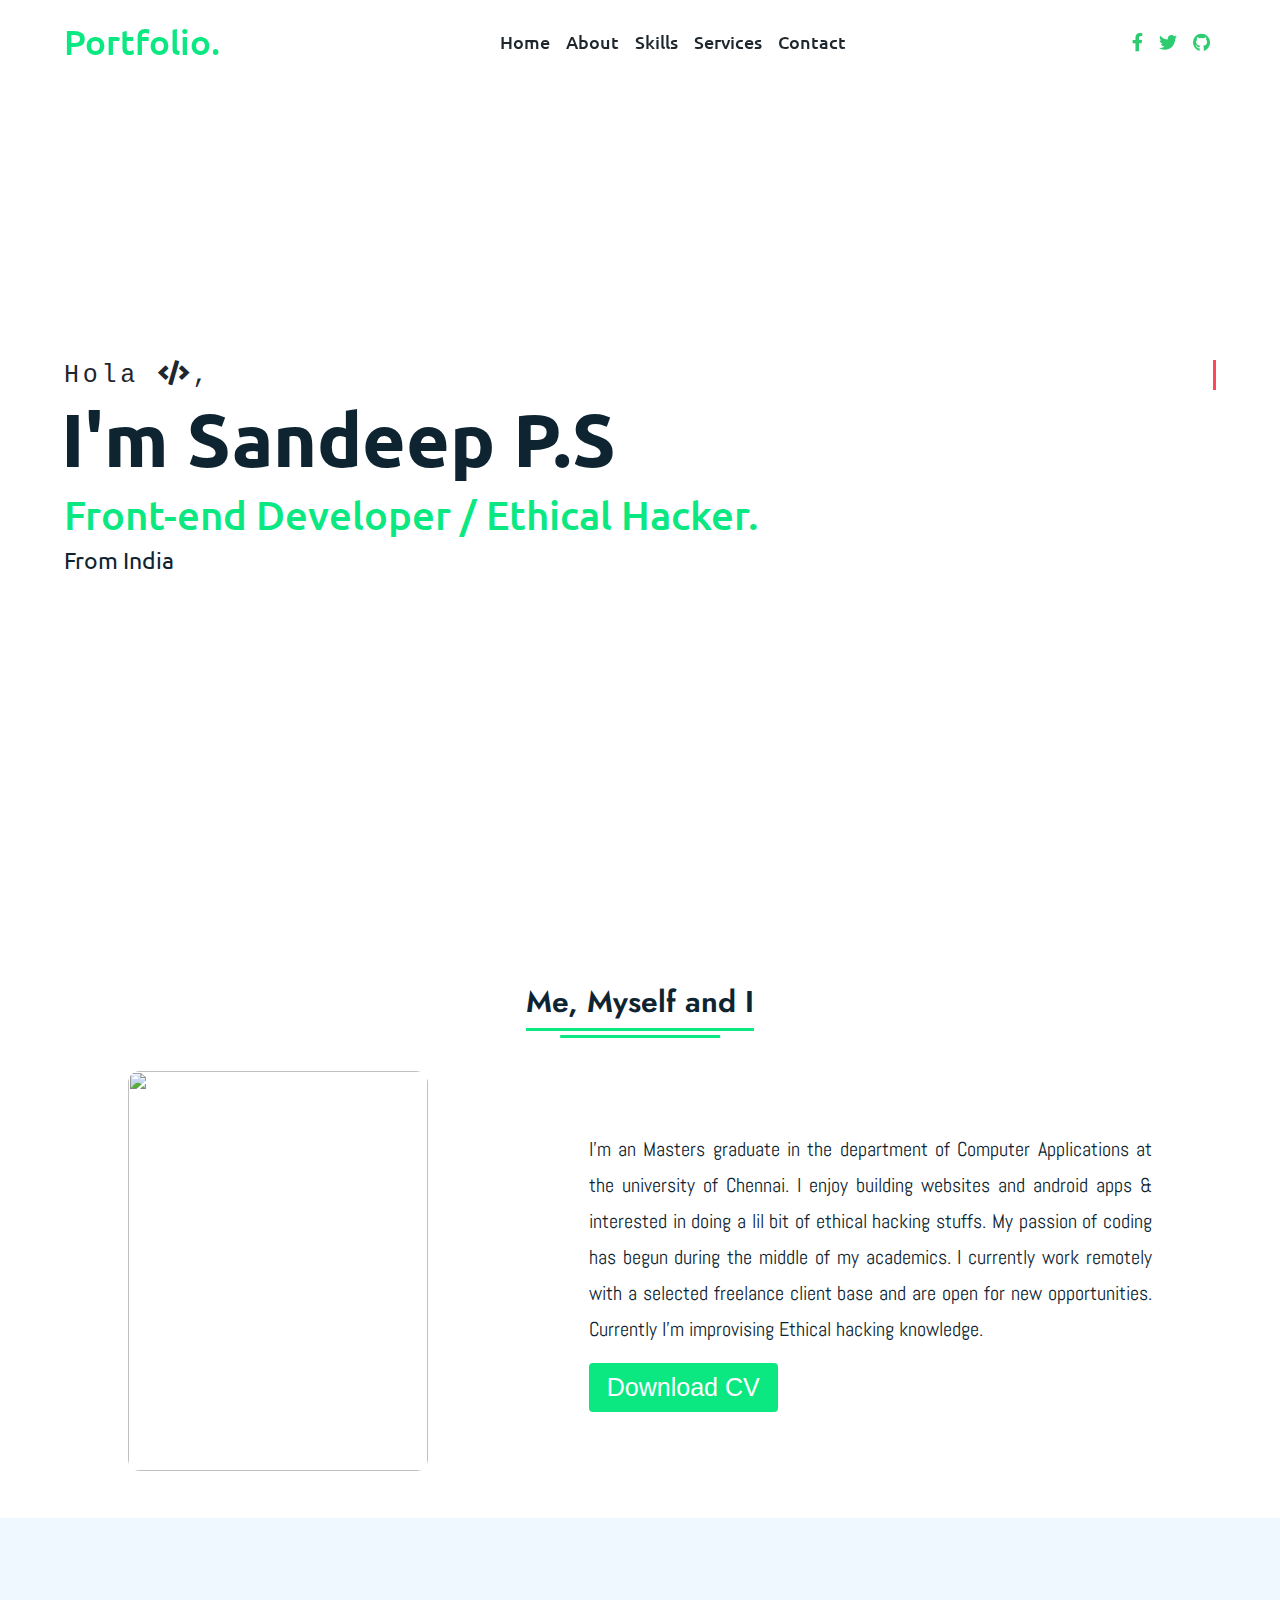
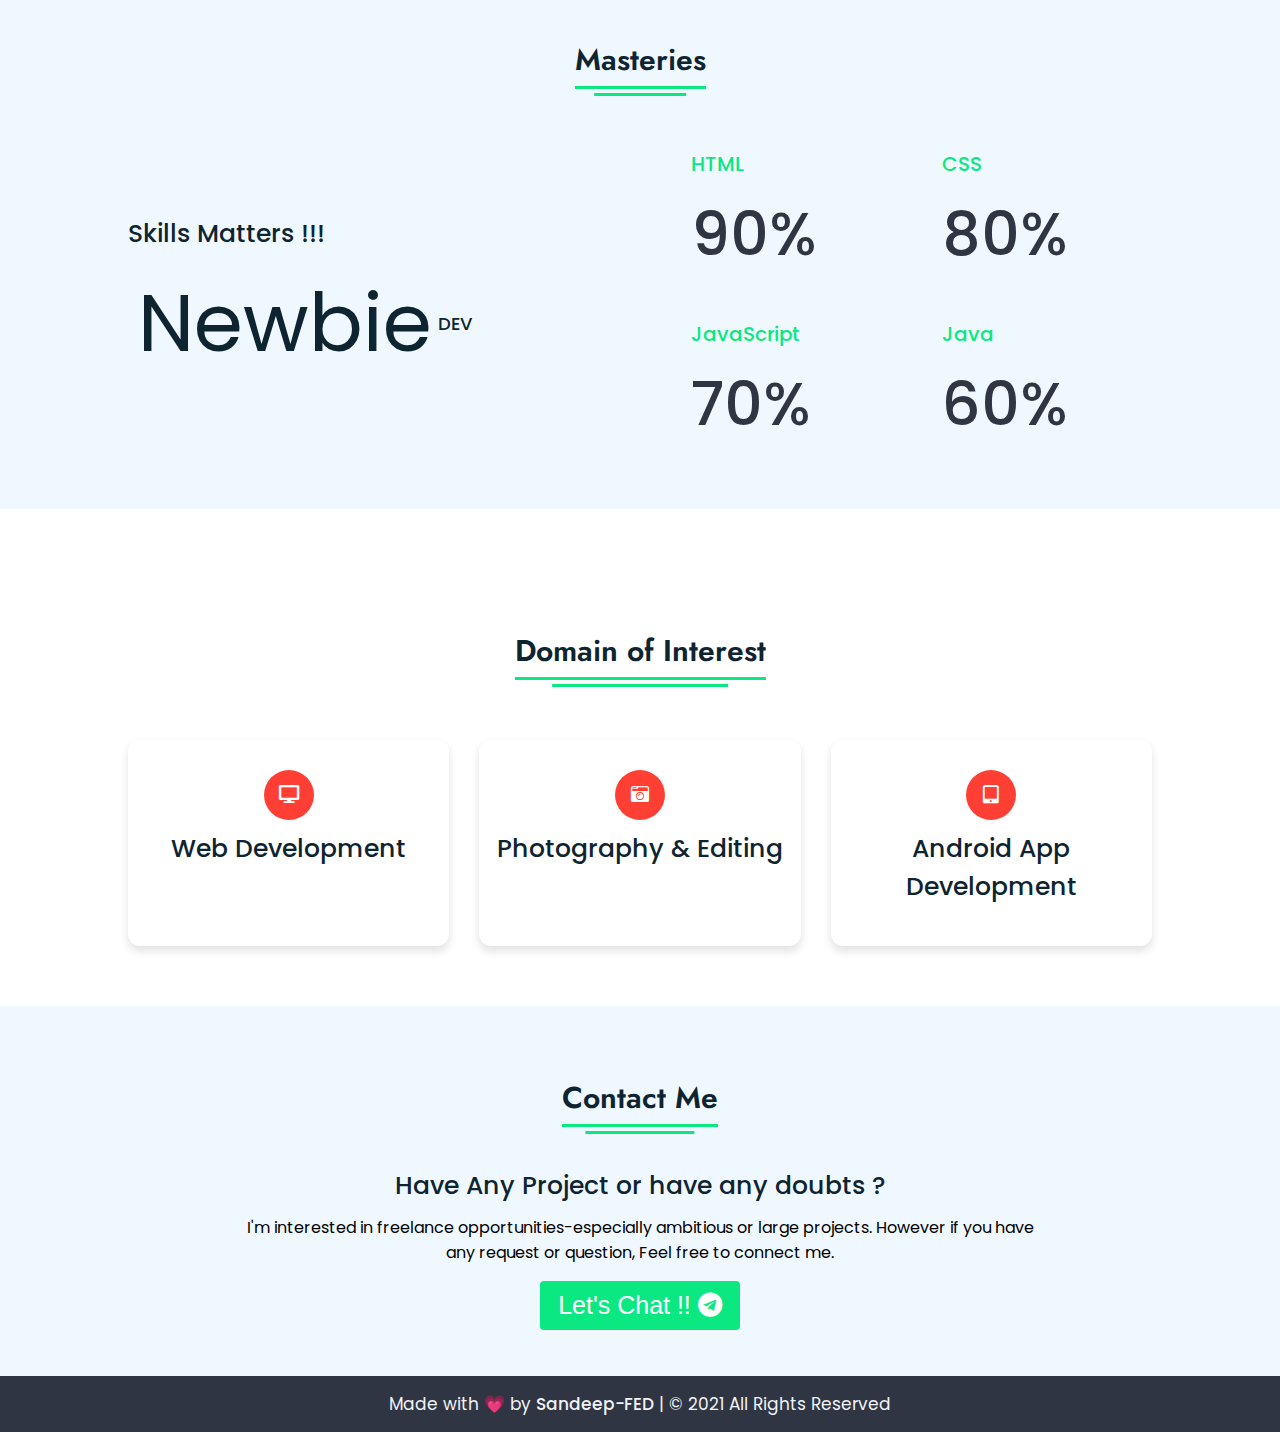
==== index.html @ 1958574b ":heartbeat:" ====
<!DOCTYPE html>
<!-- Designed by Sandeep-FED  -->
<html lang="en" dir="ltr">
  <head>
    <meta charset="UTF-8">
    <title>Sandeep-FED</title>
    <link rel="icon" href="/Images/man.png" type="image/icon type">
    <link rel="stylesheet" href="style.css">
    <!-- Fontawesome CDN Link -->
    <link rel="stylesheet" href="https://cdnjs.cloudflare.com/ajax/libs/font-awesome/5.15.2/css/all.min.css"/>
     <meta name="viewport" content="width=device-width, initial-scale=1.0">
   </head>
<body>
  
  <!-- Move to up button -->
  <div class="scroll-button">
    <a href="#home"><i class="fas fa-arrow-up"></i></a>
  </div>
  <!-- navigation menu -->
  <nav>
    <div class="navbar">
      <div class="logo"><a href="/index.html">Portfolio.</a></div>
      <ul class="menu">
          <li><a href="/index.html">Home</a></li>
          <li><a href="#about">About</a></li>
          <li><a href="#skills">Skills</a></li>
          <li><a href="#services">Services</a></li>
          <li><a href="#contact">Contact</a></li>
          <div class="cancel-btn">
            <i class="fas fa-times"></i>
          </div>
      </ul>
      <div class="media-icons">
        <a href="https://www.facebook.com/absolutesandu/"><i class="fab fa-facebook-f"></i></a>
        <a href="https://twitter.com/Snippetguy"><i class="fab fa-twitter"></i></a>
        <a href="https://github.com/Sandeep-FED"><i class="fab fa-github"></i></a>
      </div>
    </div>
    <div class="menu-btn">
      <i class="fas fa-bars"></i>
    </div>
  </nav>

<!-- Home Section Start -->
 <section class="home" id="home">
   <div class="home-content">
     <div class="text">
       <div class="text-one">Hola <i class="fas fa-code"></i>,</div>
       <div class="text-two">I'm Sandeep P.S</div>
       <div class="text-three">Front-end Developer / Ethical Hacker.</div>
       <div class="text-four">From India</div>
     </div>
   </div>
 </section>

<!-- About Section Start -->
<section class="about" id="about">
  <div class="content">
    <div class="title"><span>Me, Myself and I</span></div>
  <div class="about-details">
    <div class="left">
      <img src="images/DSC08808 (2).jpg" alt="">
    </div>
    <div class="right">
      <div class="topic"></div>
      <p>I'm an Masters graduate in the department of Computer Applications at the university of Chennai. I enjoy building websites and android apps & interested in doing a lil bit of ethical hacking stuffs. My passion of coding has begun during the middle of my academics. I currently work remotely with a selected freelance client base and are open for new opportunities. Currently I'm improvising Ethical hacking knowledge.</p>
      <div class="button">
        <button id="mybtn" onclick="window.location='https://drive.google.com/file/d/1cpxCW5ap4HLI6JUSWvDdIphbCp6w5PQQ/view?usp=sharing'">Download CV</button>
      </div>
    </div>
  </div>
  </div>
</section>

<!-- My Skill Section Start -->
<!-- Section Tag and Other Div will same where we need to put same CSS -->
<section class="skills" id="skills">
 <div class="content">
   <div class="title"><span>Masteries</span></div>
   <div class="skills-details">
     <div class="text">
       <div class="topic">Skills Matters !!!</div>
       <p></p>
       <div class="experience">
         <div class="num">Newbie</div>
         <div class="exp"> DEV<br></div>
       </div>
     </div>
     <div class="boxes">
       <div class="box">
         <div class="topic">HTML</div>
         <div class="per">90%</div>
       </div>
       <div class="box">
         <div class="topic">CSS</div>
         <div class="per">80%</div>
       </div>
       <div class="box">
         <div class="topic">JavaScript</div>
         <div class="per">70%</div>
       </div>
       <div class="box">
         <div class="topic">Java</div>
         <div class="per">60%</div>
       </div>
     </div>
   </div>
 </div>
</section>

<!-- My Services Section Start -->
 <section class="services" id="services">
   <div class="content">
     <div class="title"><span>Domain of Interest</span></div>
     <div class="boxes">
       <div class="box">
         <div class="icon">
           <i class="fas fa-desktop"></i>
       </div>
       <div class="topic">Web Development</div>
       <p></p>
     </div>
       <div class="box">
         <div class="icon">
           <i class="fas fa-camera-retro"></i>
       </div>
       <div class="topic">Photography & Editing</div>
       <p></p>
     </div>
       <div class="box">
         <div class="icon">
           <i class="fas fa-tablet-alt"></i>
       </div>
       <div class="topic">Android App Development</div>
       <p></p>
     </div>
   </div>
   </div>
 </section>

<!-- Contact Me section Start -->
<section class="contact" id="contact">
  <div class="content">
    <div class="title"><span>Contact Me</span></div>
    <div class="text">
      <div class="topic">Have Any Project or have any doubts ?</div>
      <p>I'm interested in freelance opportunities-especially ambitious or large projects. However if you have any request or question, Feel free to connect me.</p>
      <div class="button">
        <button onclick="window.location='https://t.me/Snippetguy'">Let's Chat !! <i class="fab fa-telegram"></i></button>
      </div>
    </div>
  </div>
</section>

<!-- Footer Section Start -->
<footer>
  <div class="text">
    <span>Made with 💗 by <a href="#">Sandeep-FED</a> | &#169; 2021 All Rights Reserved</span>
  </div>
</footer>

  <script src="script.js"></script>
</body>
</html>
---- style.css ----
/* Google Font CDN Link */
@import url('https://fonts.googleapis.com/css2?family=Poppins:wght@400;500;600;700&family=Jost:wght@400;500;700&family=Ubuntu:wght@400;500;700&family=Abel:wght@400;500;700&display=swap');
*{
  margin: 0;
  padding: 0;
  box-sizing: border-box;
  text-decoration: none;
  scroll-behavior: smooth;
}

/* typewriter animation*/
.text-one {
  color: #fff;
  font-family: monospace;
  overflow: hidden; /* Ensures the content is not revealed until the animation */
  border-right: .15em solid #ff4757; /* The typwriter cursor */
  white-space: nowrap; /* Keeps the content on a single line */
  margin: 0 auto; /* Gives that scrolling effect as the typing happens */
  letter-spacing: .15em; /* Adjust as needed */
  animation: 
    typing 3.5s steps(20, end),
    blink-caret .5s step-end infinite; 
}

/* The typing effect */
@keyframes typing {
  from { width:0 }
  to { width: 20% }
}

/* The typewriter cursor effect */
@keyframes blink-caret {
  from, to { border-color: #ff4757 }
  100% { border-color: transparent;}
}


/* Custom Scroll Bar CSS */
::-webkit-scrollbar {
    width: 10px;
}
::-webkit-scrollbar-track {
    background: #f1f1f1;
}
::-webkit-scrollbar-thumb {
    background: #0be881;
    border-radius: 12px;
    transition: all 0.3s ease;
}

::-webkit-scrollbar-thumb:hover {
    background: #05c46b;
}
/* navbar styling */
nav{
  position: fixed;
  width: 100%;
  padding: 20px 0;
  z-index: 998;
  transition: all 0.3s ease;
  font-family: 'Ubuntu', Helvetica;
}
nav.sticky{
  background: #0be881;
  padding: 13px 0;
}
nav .navbar{
  width: 90%;
  display: flex;
  justify-content: space-between;
  align-items: center;
  margin: auto;
}
nav .navbar .logo a{
  font-weight: 500;
  font-size: 35px;
  color: #0be881;
}
nav.sticky .navbar .logo a{
  color: #1e272e;
}
nav .navbar .menu{
  display: flex;
  position: relative;
}
nav .navbar .menu li{
  list-style: none;
  margin: 0 8px;
}
.navbar .menu a{
  font-size: 18px;
  font-weight: 500;
  color: #1e272e;
  padding: 6px 0;
  transition: all 0.4s ease;
}
.navbar .menu a:hover{
  color: #ff5e57;
}
nav.sticky .menu a{
  color: #1e272e;
}
nav.sticky .menu a:hover{
  color: #0E2431;
}
.navbar .media-icons a{
  color: #2ecc71;
  font-size: 18px;
  margin: 0 6px;
}
nav.sticky .media-icons a{
  color: #1e272e;
}

/* Side Navigation Menu Button CSS */
nav .menu-btn,
.navbar .menu .cancel-btn{
  position: absolute;
  color:#f7f1e3;
  right: 30px;
  top: 20px;
  font-size: 20px;
  cursor: pointer;
  transition: all 0.3s ease;
  display: none;
}
nav .menu-btn{
  color: #4070f4;
}
nav.sticky .menu-btn{
  color: #f7f1e3;
}
.navbar .menu .menu-btn{
  color: #f7f1e3;
}

/* home section styling */
.home{
  height: 100vh;
  width: 100%;
  background: url("images/") no-repeat;
  background-size: cover;
  background-position: center;
  background-attachment: fixed;
  font-family: 'Ubuntu', Abel;
}
.home .home-content{
  width: 90%;
  height: 100%;
  margin: auto;
  display: flex;
  flex-direction: column;
  justify-content: center;
}
.home .text-one{
  font-size: 25px;
  color: #1e272e;
  font-weight: 450;
}
.home .text-two{
  color: #0E2431;
  font-size: 75px;
  font-weight: 600;
  margin-left: -3px;
}
.home .text-three{
  font-size: 40px;
  margin: 5px 0;
  color: #0be881;
  font-weight: 450;
}
.home .text-four{
  font-size: 23px;
  margin: 5px 0;
  color: #0E2431;
  font-weight: 400;
}
.home .button{
  margin: 14px 0;
}
.home .button button{
  outline: none;
  padding: 8px 16px;
  border-radius: 6px;
  font-size: 25px;
  font-weight: 400;
  background: #4070f4;
  color: #fff;
  cursor: pointer;
  border: 2px solid transparent;
  transition: all 0.4s ease;
}
.home .button button:hover{
  border-color: #4070f4;
  background-color: #fff;
  color: #4070f4;
}

/* About Section Styling */
/* Those Elements Where We Have Apply Same CSS,
 I'm Selecting Directly 'Section Tag' and 'Class'  */
section{
  padding-top: 40px;
}
section .content{
  width: 80%;
  margin: 40px auto;
  font-family: 'Poppins', sans-serif;
}
.about .about-details{
  display: flex;
  justify-content: space-between;
  align-items: center;
}
section .title{
  display: flex;
  justify-content: center;
  margin-bottom: 40px;
}
section .title span{
  font-family: Jost;
  color: #0E2431;
  font-size: 30px;
  font-weight: 600;
  position: relative;
  padding-bottom: 8px;
}
section .title span::before,
section .title span::after{
  content: '';
  position: absolute;
  height: 3px;
  width: 100%;
  background: #0be881;
  left: 0;
  bottom: 0;
}
section .title span::after{
  bottom: -7px;
  width: 70%;
  left: 50%;
  transform: translateX(-50%);
}
.about .about-details .left{
  width: 45%;
}
.about .left img{
  height: 400px;
  width: 300px;
  object-fit: cover;
  border-radius: 12px;
}
.about-details .right{
  line-height: 180%;
  font-family: Abel;
  font-size: 20px;
  width: 55%;
}
section  .topic{
  color: #0E2431;
  font-size: 25px;
  font-weight: 500;
  margin-bottom: 10px;
}
.about-details .right p{
  text-align: justify;
  color: #0E2431;
}
section .button{
  margin: 16px 0;
}
section .button button{
  outline: none;
  padding: 8px 16px;
  border-radius: 4px;
  font-size: 25px;
  font-weight: 400;
  background: #0be881;
  color: #fff;
  border: 2px solid transparent;
  cursor: pointer;
  transition: all 0.4s ease;
}
section .button button:hover{
  border-color: #0be881;
  background-color: #fff;
  color: #0be881;
}

 /* My Skills CSS */
 .skills{
   background: #F0F8FF;
 }
 .skills .content{
   padding: 40px 0;
 }
 .skills .skills-details{
   display: flex;
   justify-content: space-between;
   align-items: center;
 }
 .skills-details .text{
   width: 50%;
 }
 .skills-details p{
   color: #0E2431;
   text-align: justify;
 }
.skills .skills-details .experience{
  display: flex;
  align-items: center;
  margin: 0 10px;
}
.skills-details .experience .num{
  color: #0E2431;
  font-size: 80px;
}
.skills-details .experience .exp{
  color: #0E2431;
  margin-left: 20px;
  font-size: 18px;
  font-weight: 500;
  margin: 0 6px;
}
.skills-details .boxes{
  width: 45%;
  display: flex;
  flex-wrap: wrap;
  justify-content: space-between;
}
.skills-details .box{
  width: calc(100% / 2 - 20px);
  margin: 20px 0;
}
.skills-details .boxes .topic{
  font-size: 20px;
  color: #0be881;
  font-weight: 500;
}
.skills-details .boxes .per{
  font-size: 60px;
  color: #2f3542;
  font-weight: 500;
}

/* My Services CSS */
.services .boxes{
  display: flex;
  flex-wrap: wrap;
  justify-content: space-between;
}
.services .boxes .box{
  margin: 20px 0;
  width: calc(100% / 3 - 20px);
  text-align: center;
  border-radius: 12px;
  padding: 30px 10px;
  box-shadow: 0 5px 10px rgba(0, 0, 0, 0.12);
  cursor: default;
  transition: all 0.4s ease;
}
.services .boxes .box:hover{
  background: #0be881;
  color: #0E2431 ;
}
.services .boxes .box .icon{
  height: 50px;
  width: 50px;
  background: #ff3f34;
  border-radius: 50%;
  text-align: center;
  line-height: 50px;
  font-size: 18px;
  color: #fff;
  margin: 0 auto 10px auto;
  transition: all 0.4s ease;
}
.boxes .box:hover .icon{
  background-color: #fff;
  color:#0E2431;
}
.services .boxes .box:hover .topic,
.services .boxes .box:hover p{
  color: #0E2431;
  transition: all 0.4s ease;
}
.services .boxes .box:hover .topic,
.services .boxes .box:hover p{
  color: #fff;
}
/* Contact Me CSS */
.contact{
  background: #F0F8FF;
}
.contact .content{
  margin: 0 auto;
  padding: 30px 0;
}
.contact .text{
  width: 80%;
  text-align: center;
  margin: auto;
}

/* Footer CSS */
footer{
  background: #2f3542;
  padding: 15px 0;
  text-align: center;
  font-family: 'Poppins';
}
footer .text span{
  font-size: 17px;
  font-weight: 400;
  color: #f1f2f6;
}
footer .text span a{
  font-weight: 500;
  color: #f1f2f6;
}
footer .text span a:hover{
  text-decoration: underline;
}
/* Scroll TO Top Button CSS */
.scroll-button a{
  position: fixed;
  bottom: 20px;
  right: 20px;
  color: #fff;
  background: #ff6348;
  padding: 7px 12px;;
  font-size: 18px;
  border-radius: 20px;
  box-shadow: rgba(0, 0, 0, 0.15);
  display: none;
}

/* Responsive Media Query */
@media (max-width: 1190px) {
  section .content{
    width: 85%;
  }
}
@media (max-width: 1000px) {
  .about .about-details{
    justify-content: center;
    flex-direction: column;
  }
  .about .about-details .left{
    display: flex;
    justify-content: center;
    width: 100%;
  }
  .about-details .right{
    width: 90%;
    margin: 40px 0;
  }
  .services .boxes .box{
    margin: 20px 0;
    width: calc(100% / 2 - 20px);
  }
}
@media (max-width: 900px) {
  .about .left img{
    height: 350px;
    width: 350px;
  }
}

@media (max-width: 750px) {
  nav .navbar{
    width: 90%;
  }
  nav .navbar .menu{
    position: fixed;
    left: -100%;
    top: 0;
    background: #0E2431;
    height: 100vh;
    max-width: 400px;
    width: 100%;
    padding-top: 60px;
    flex-direction: column;
    align-items: center;
    transition: all 0.5s ease;
  }
  .navbar.active .menu{
    left: 0;
  }
  nav .navbar .menu a{
    font-size: 23px;
    display: block;
    color: #fff;
    margin: 10px 0;
  }
  nav.sticky .menu a:hover{
    color: #ff4757;
  }
  nav .navbar .media-icons{
    display: none;
  }
  nav .menu-btn,
  .navbar .menu{
    color: #0E2431;
  }
  nav .menu-btn,
  .navbar .menu .cancel-btn{
    display: block;
  }
  .home .text-two{
    font-size: 65px;
  }
  .home .text-three{
    font-size: 35px;
  }
  .skills .skills-details{
    align-items: center;
    justify-content: center;
    flex-direction: column;
  }
  .skills-details .text{
    width: 100%;
    margin-bottom: 50px;
  }
  .skills-details .boxes{
    justify-content: center;
    align-items: center;
    width: 100%;
  }
  .services .boxes .box{
    margin: 20px 0;
    width: 100%;
  }
  .contact .text{
    width: 100%;
}
}

@media (max-width: 500px){
  .home .text-two{
    font-size: 55px;
  }
  .home .text-three{
    font-size: 33px;
  }
  .skills-details .boxes .per{
    font-size: 50px;
    color: #4070f4;
  }
}
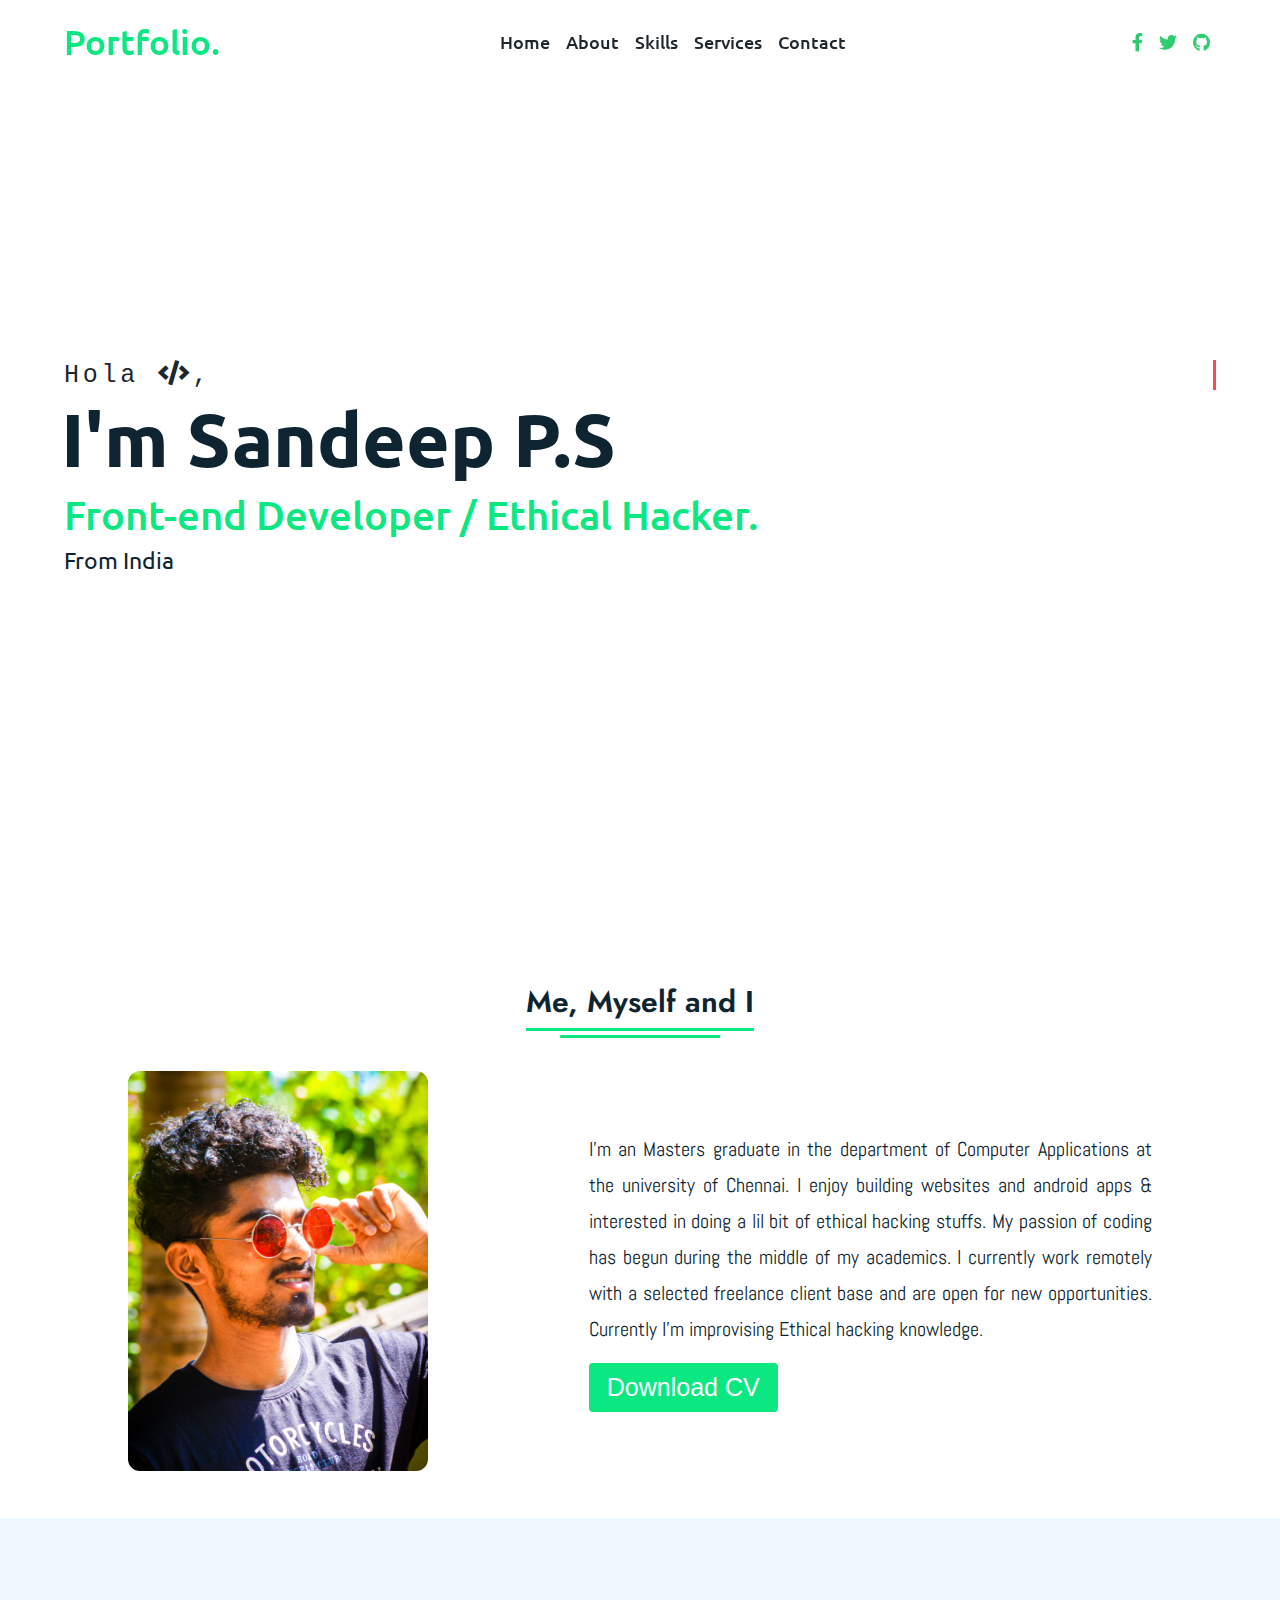
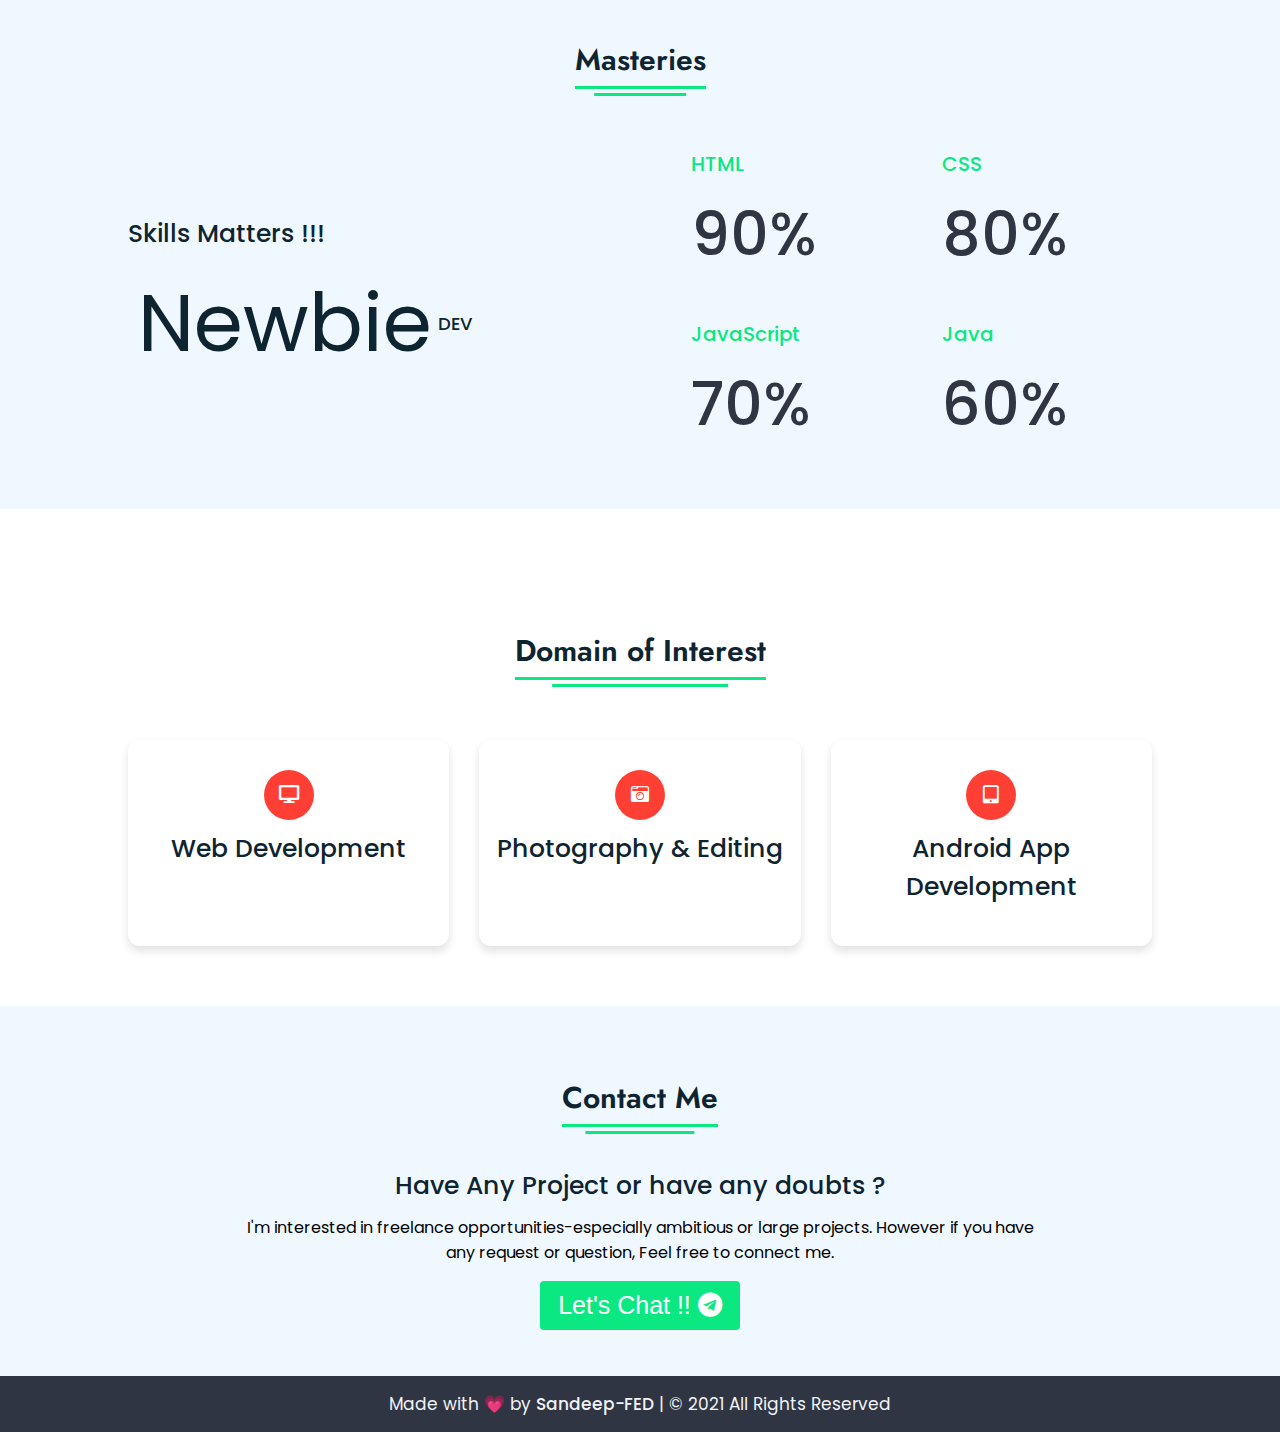
==== commit e701cbe0: "img updated" ====
--- a/index.html
+++ b/index.html
@@ -59,7 +59,7 @@
     <div class="title"><span>Me, Myself and I</span></div>
   <div class="about-details">
     <div class="left">
-      <img src="images/DSC08808 (2).jpg" alt="">
+      <img src="Images/DSC08808 (2).jpg" alt="">
     </div>
     <div class="right">
       <div class="topic"></div>
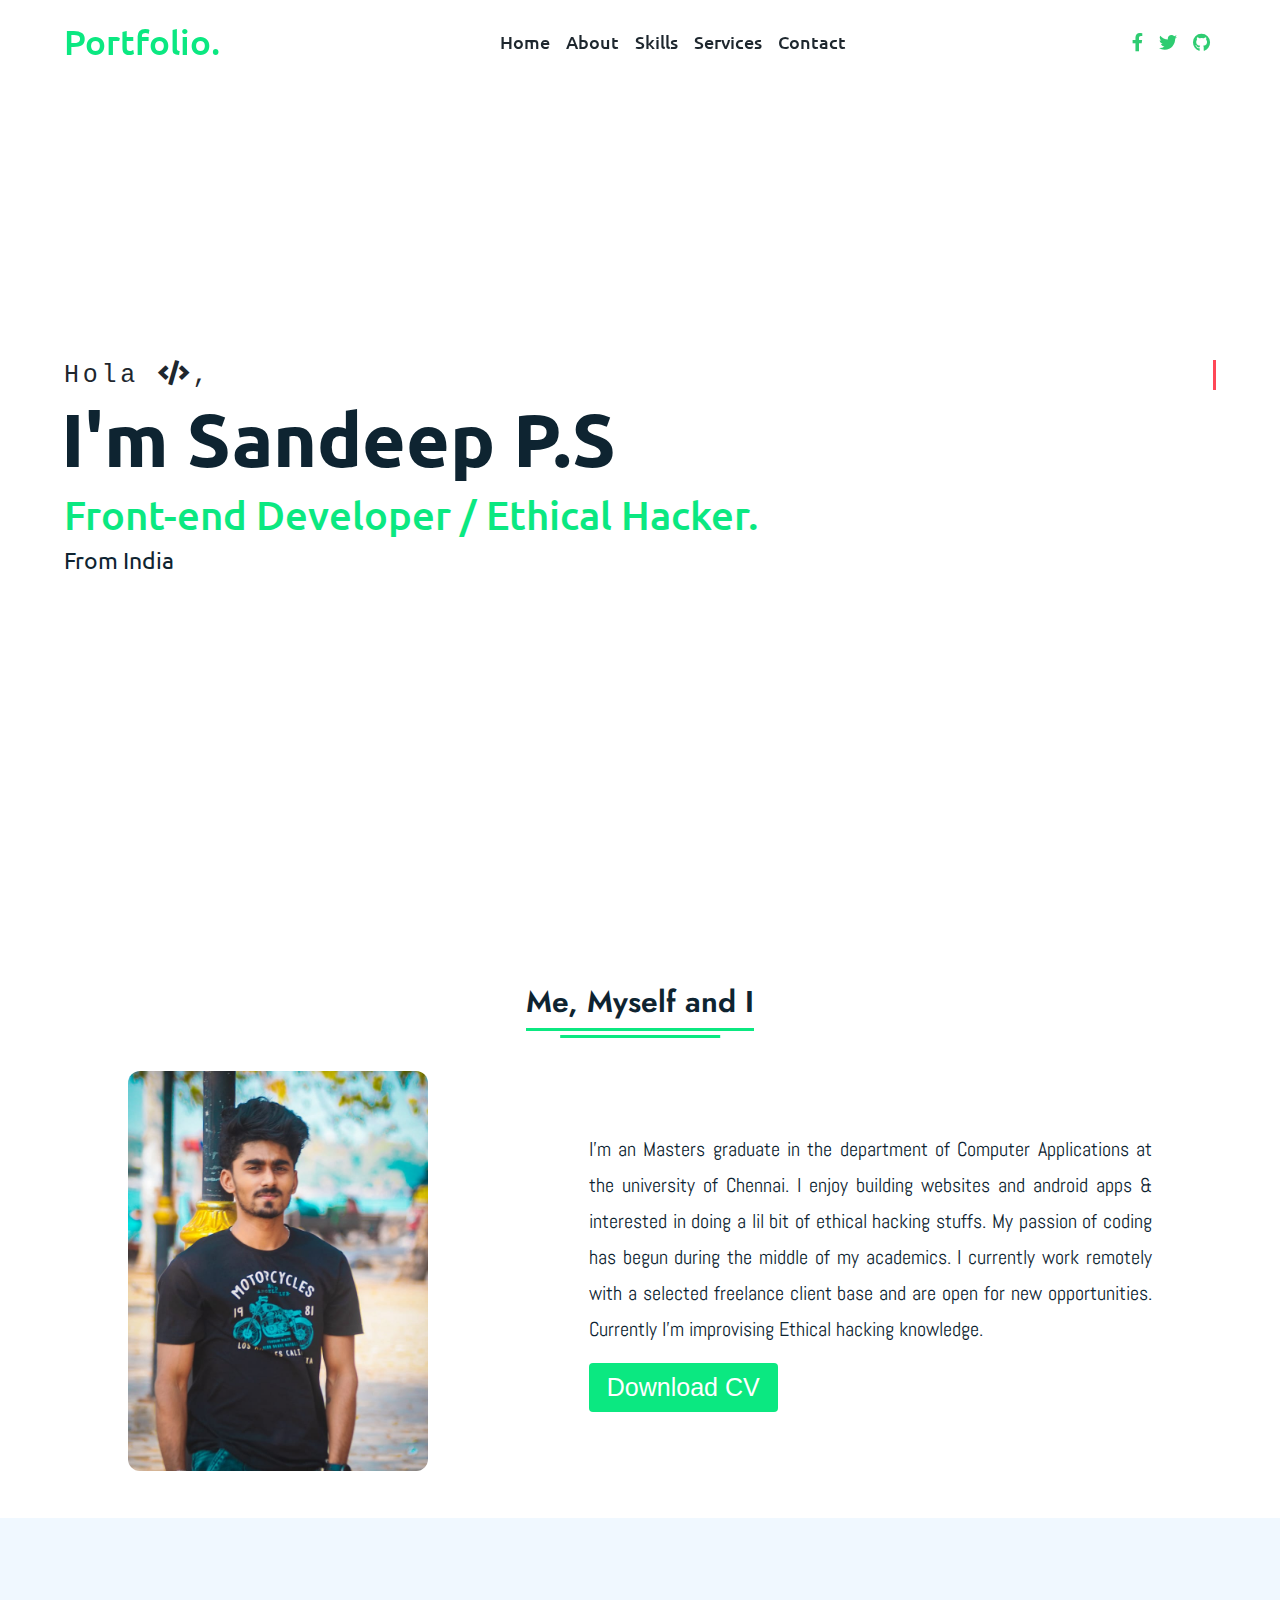
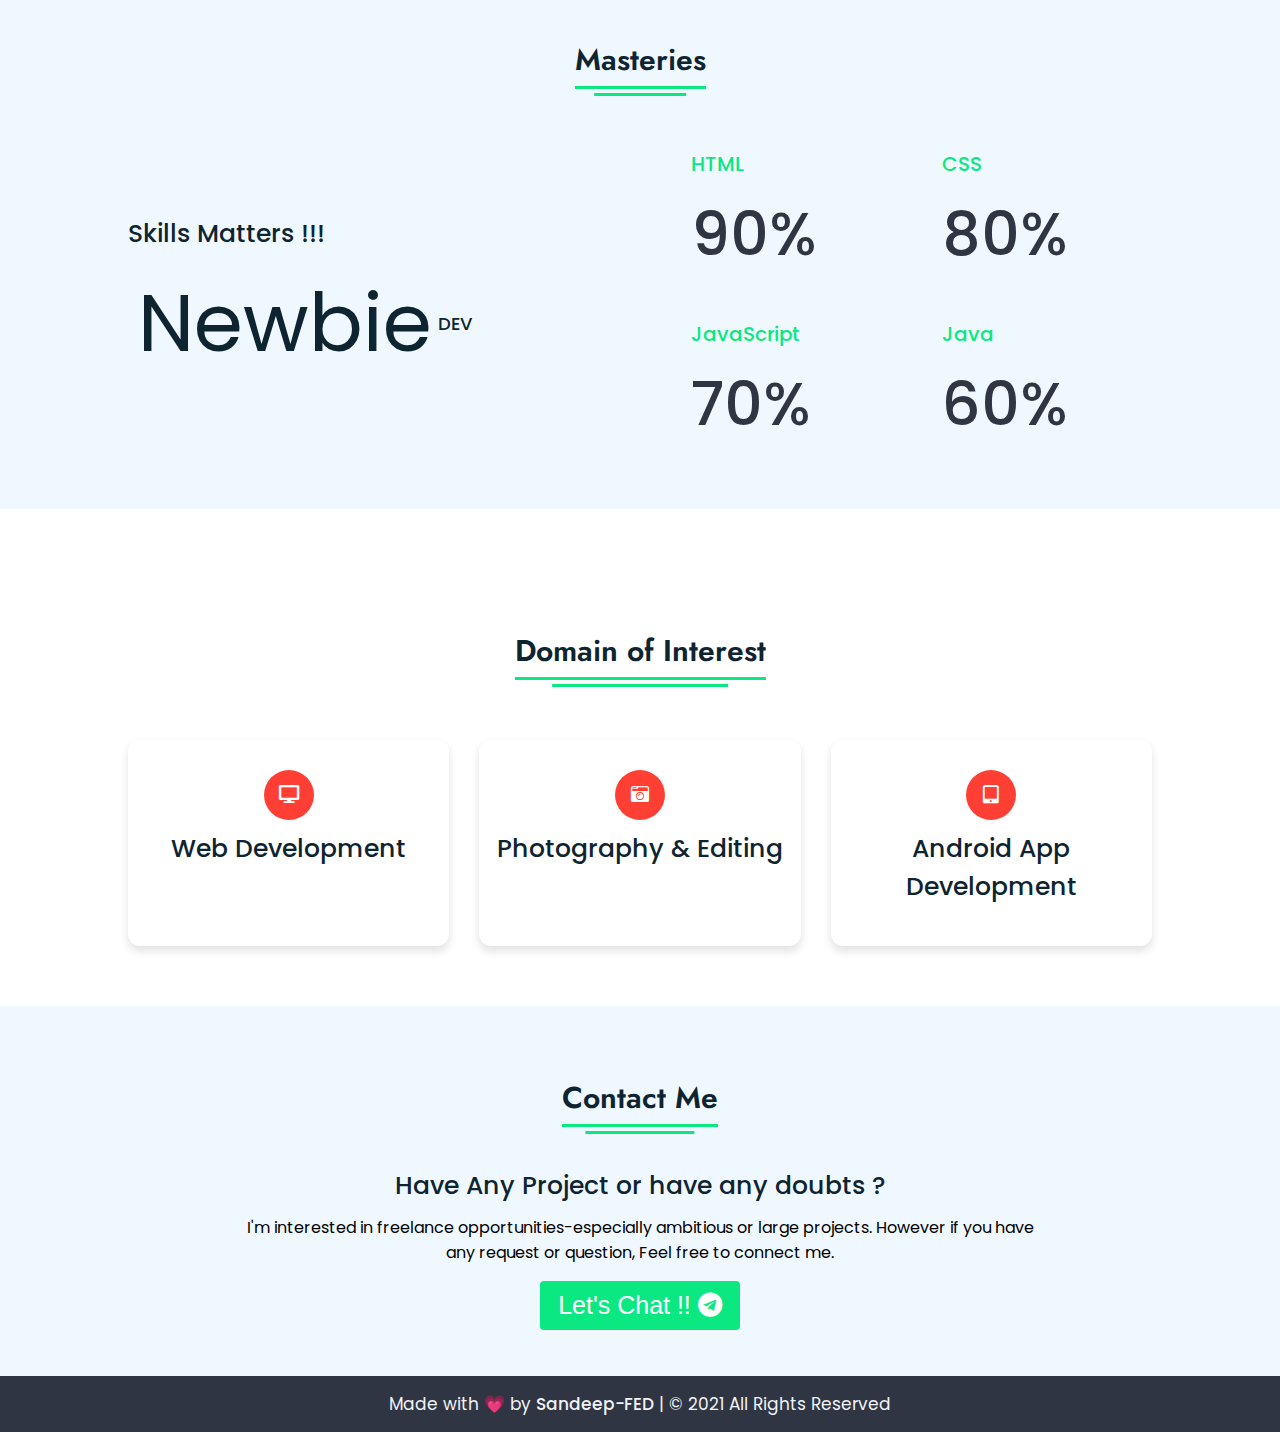
==== commit 85dc148e: "wall added !!" ====
--- a/index.html
+++ b/index.html
@@ -59,7 +59,7 @@
     <div class="title"><span>Me, Myself and I</span></div>
   <div class="about-details">
     <div class="left">
-      <img src="Images/DSC08808 (2).jpg" alt="">
+      <img src="Images/IMG-20210702-WA0080.jpg" alt="">
     </div>
     <div class="right">
       <div class="topic"></div>
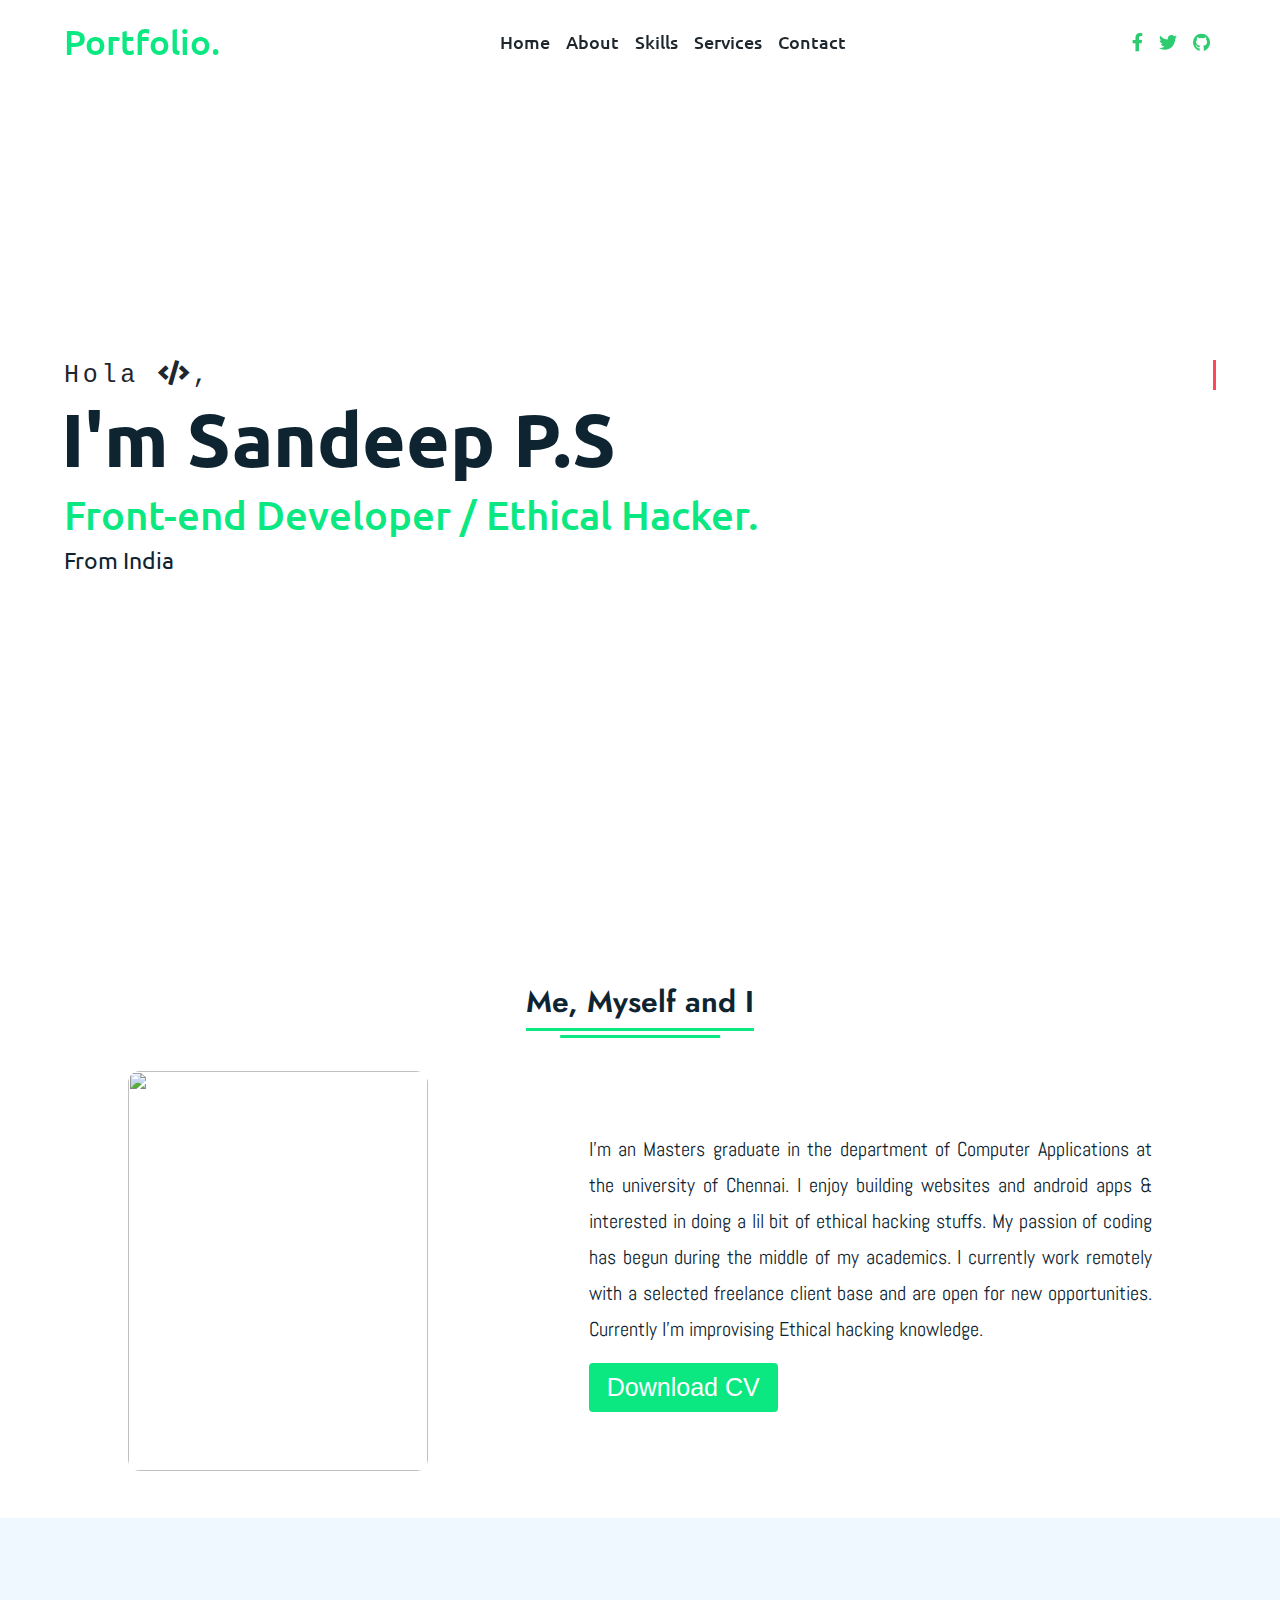
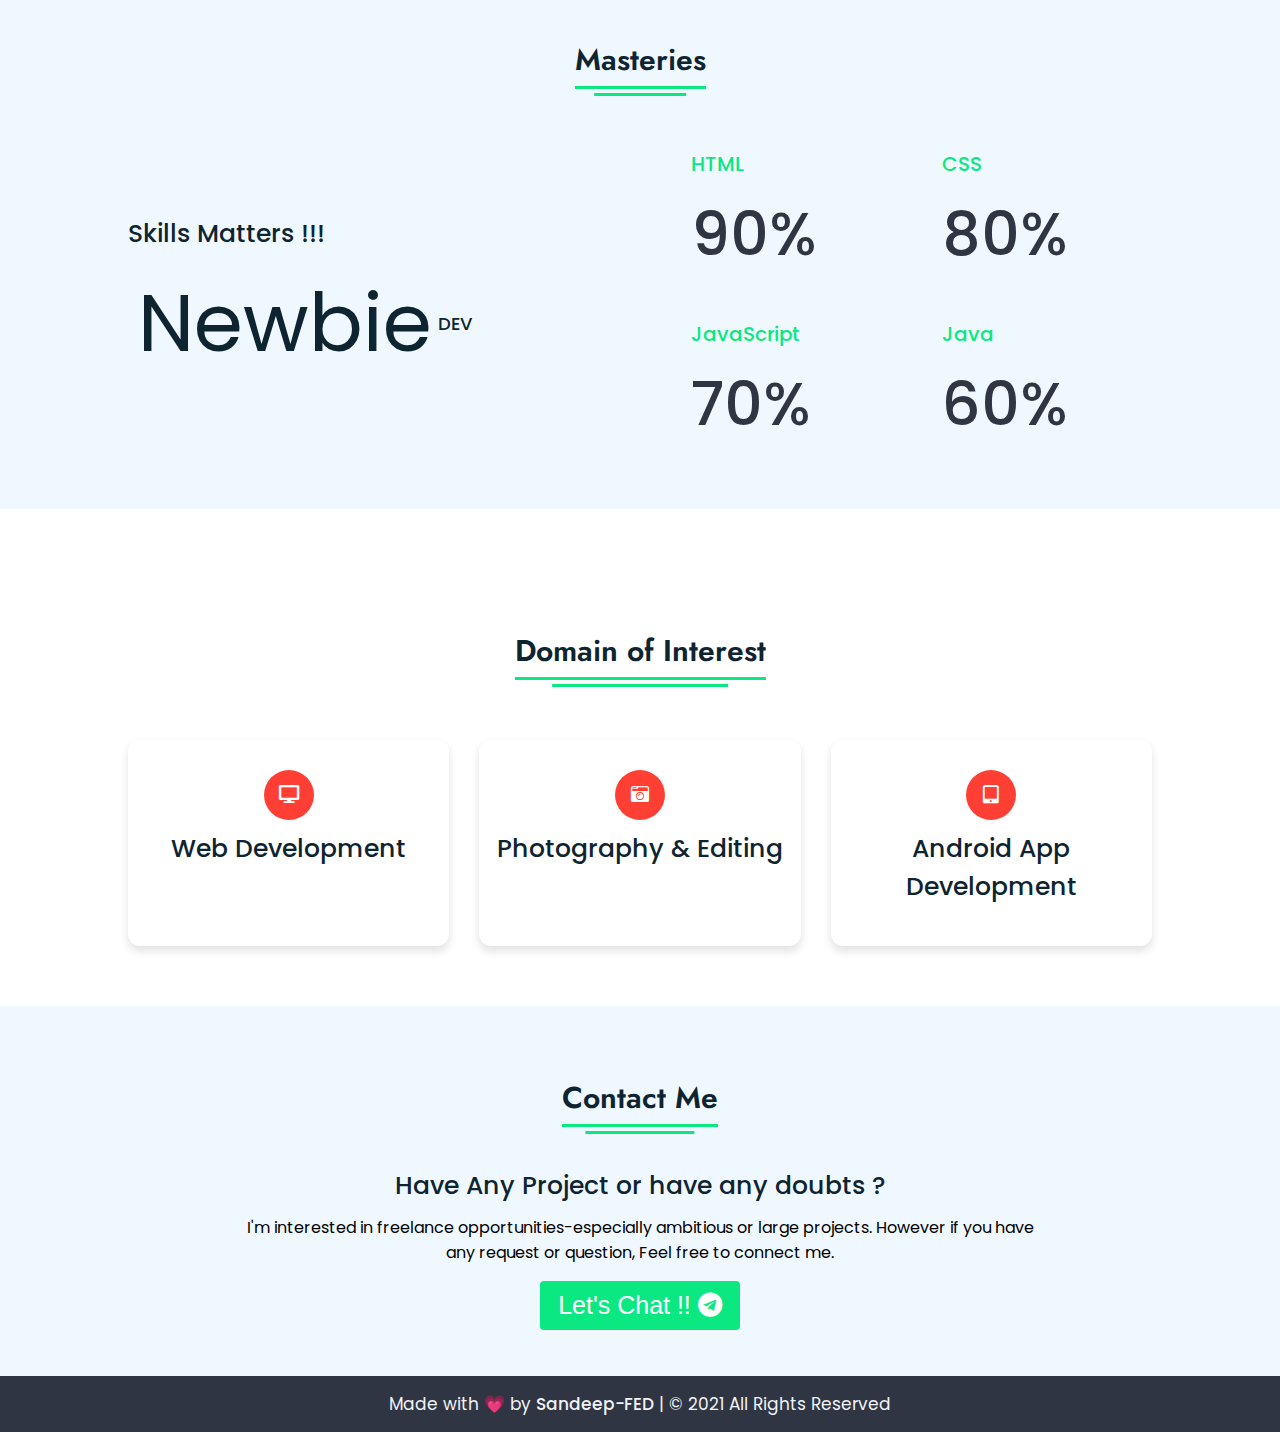
==== commit 7b10cdc0: "blink -caret and img fixed" ====
--- a/index.html
+++ b/index.html
@@ -52,15 +52,15 @@
      </div>
    </div>
  </section>
-
 <!-- About Section Start -->
 <section class="about" id="about">
   <div class="content">
     <div class="title"><span>Me, Myself and I</span></div>
   <div class="about-details">
     <div class="left">
-      <img src="Images/IMG-20210702-WA0080.jpg" alt="">
+      <img src="Images/DSC08916.jpg" alt="">
     </div>
+  
     <div class="right">
       <div class="topic"></div>
       <p>I'm an Masters graduate in the department of Computer Applications at the university of Chennai. I enjoy building websites and android apps & interested in doing a lil bit of ethical hacking stuffs. My passion of coding has begun during the middle of my academics. I currently work remotely with a selected freelance client base and are open for new opportunities. Currently I'm improvising Ethical hacking knowledge.</p>
--- a/style.css
+++ b/style.css
@@ -19,7 +19,7 @@
   letter-spacing: .15em; /* Adjust as needed */
   animation: 
     typing 3.5s steps(20, end),
-    blink-caret .5s step-end infinite; 
+    blink-caret .65s step-end infinite; 
 }
 
 /* The typing effect */
@@ -31,7 +31,7 @@
 /* The typewriter cursor effect */
 @keyframes blink-caret {
   from, to { border-color: #ff4757 }
-  100% { border-color: transparent;}
+  50% { border-color: transparent;}
 }
 
 
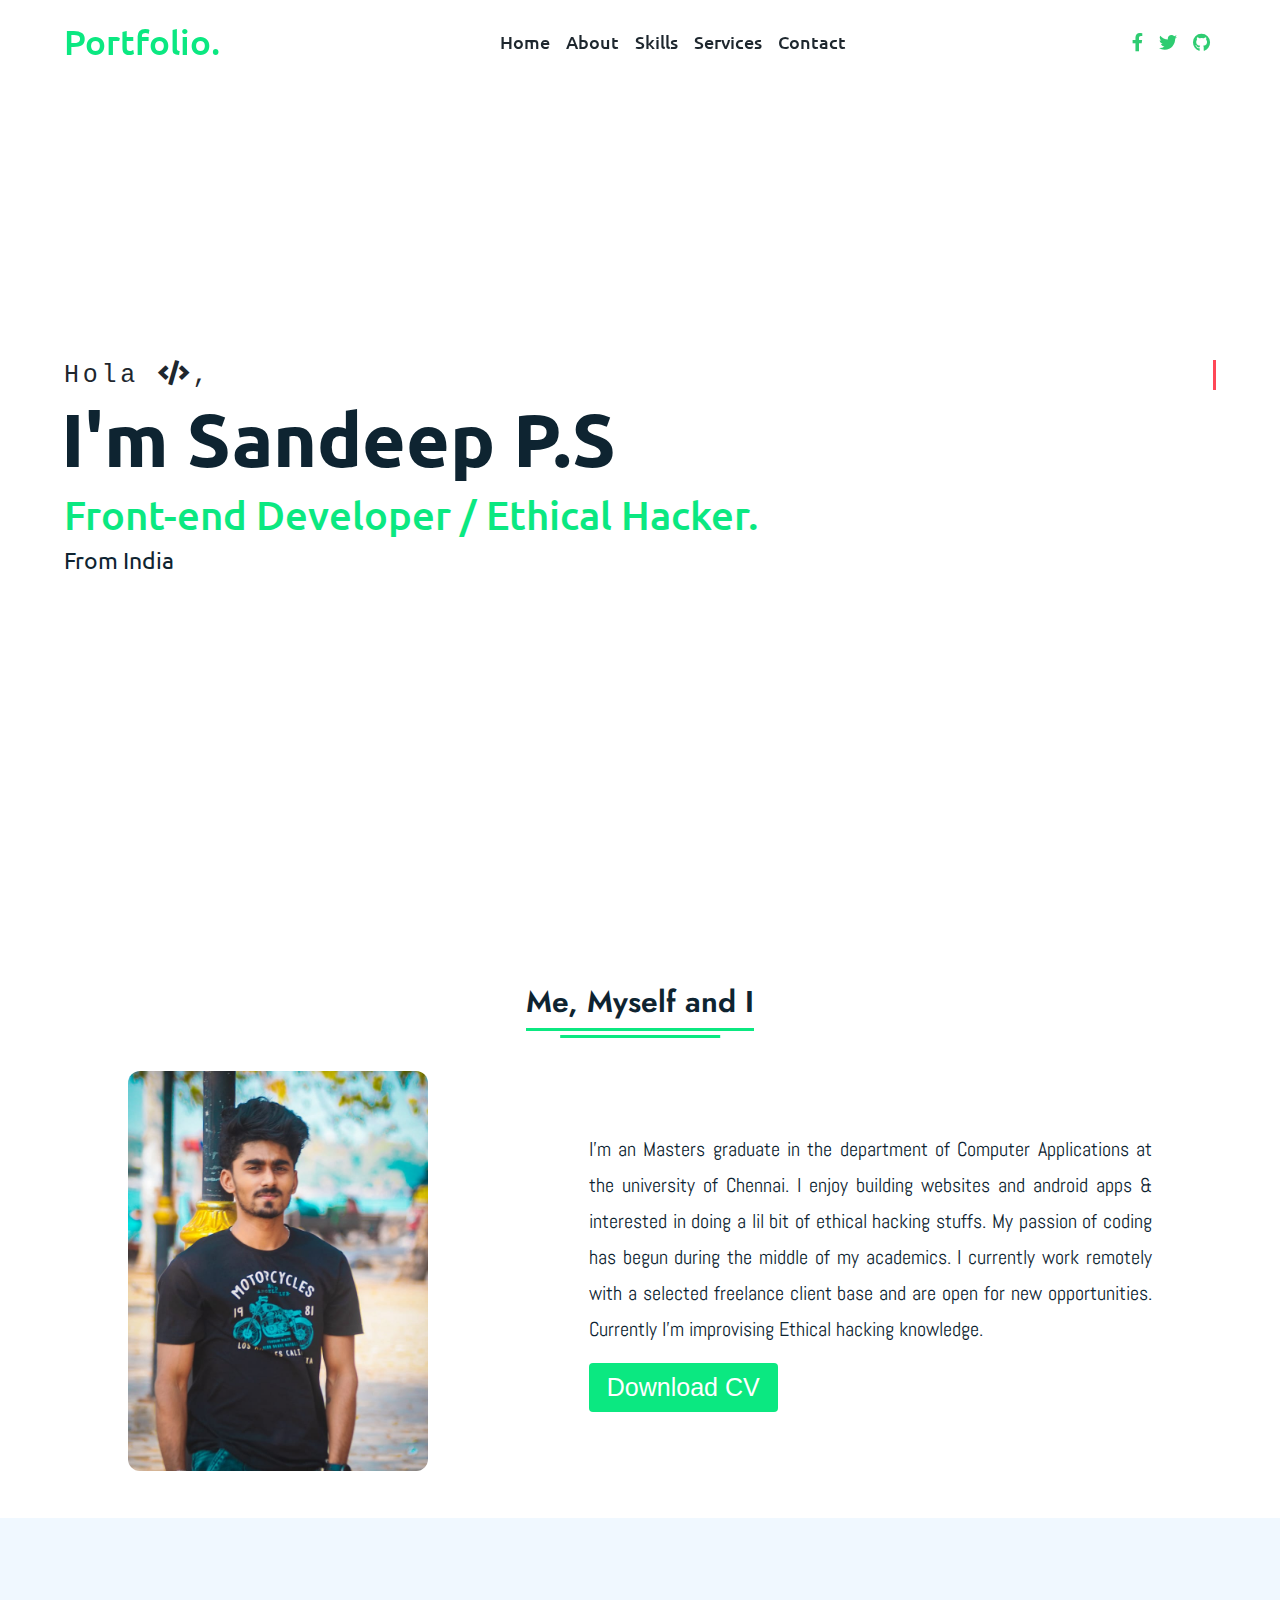
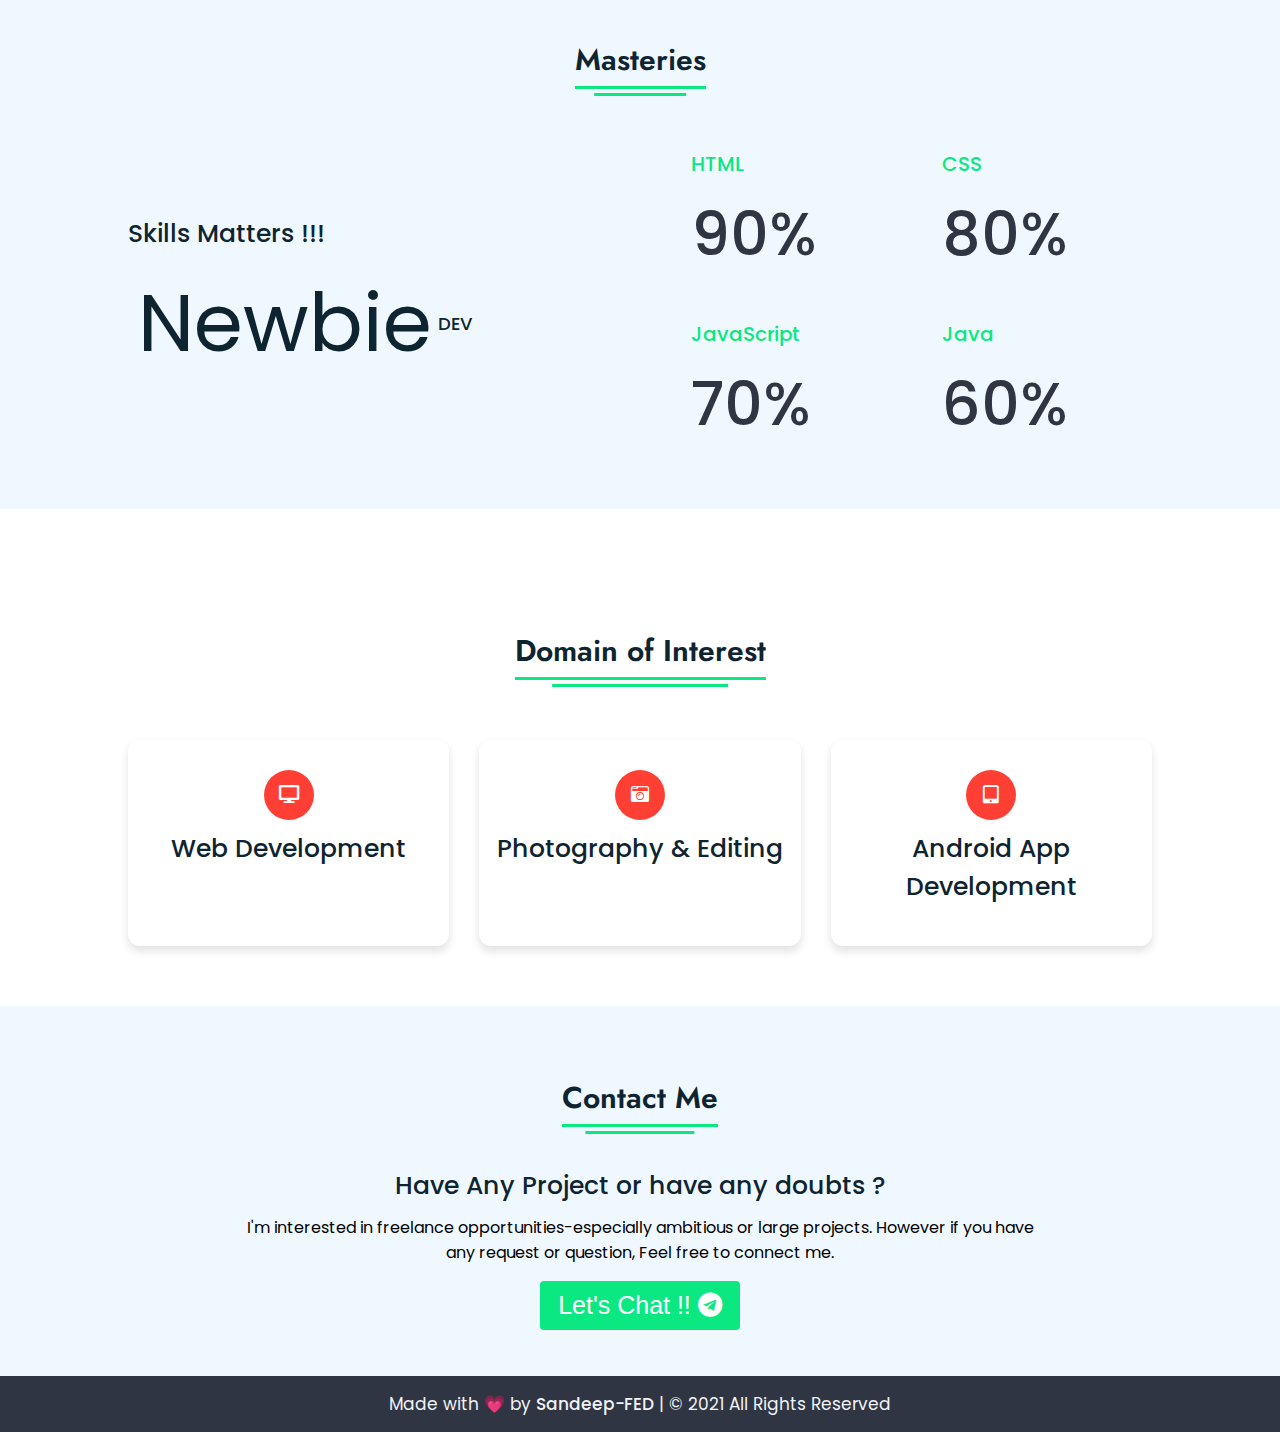
==== commit 7b656b98: "img updated" ====
--- a/index.html
+++ b/index.html
@@ -58,7 +58,7 @@
     <div class="title"><span>Me, Myself and I</span></div>
   <div class="about-details">
     <div class="left">
-      <img src="Images/DSC08916.jpg" alt="">
+      <img src="Images/IMG-20210702-WA0080.jpg" alt="">
     </div>
   
     <div class="right">
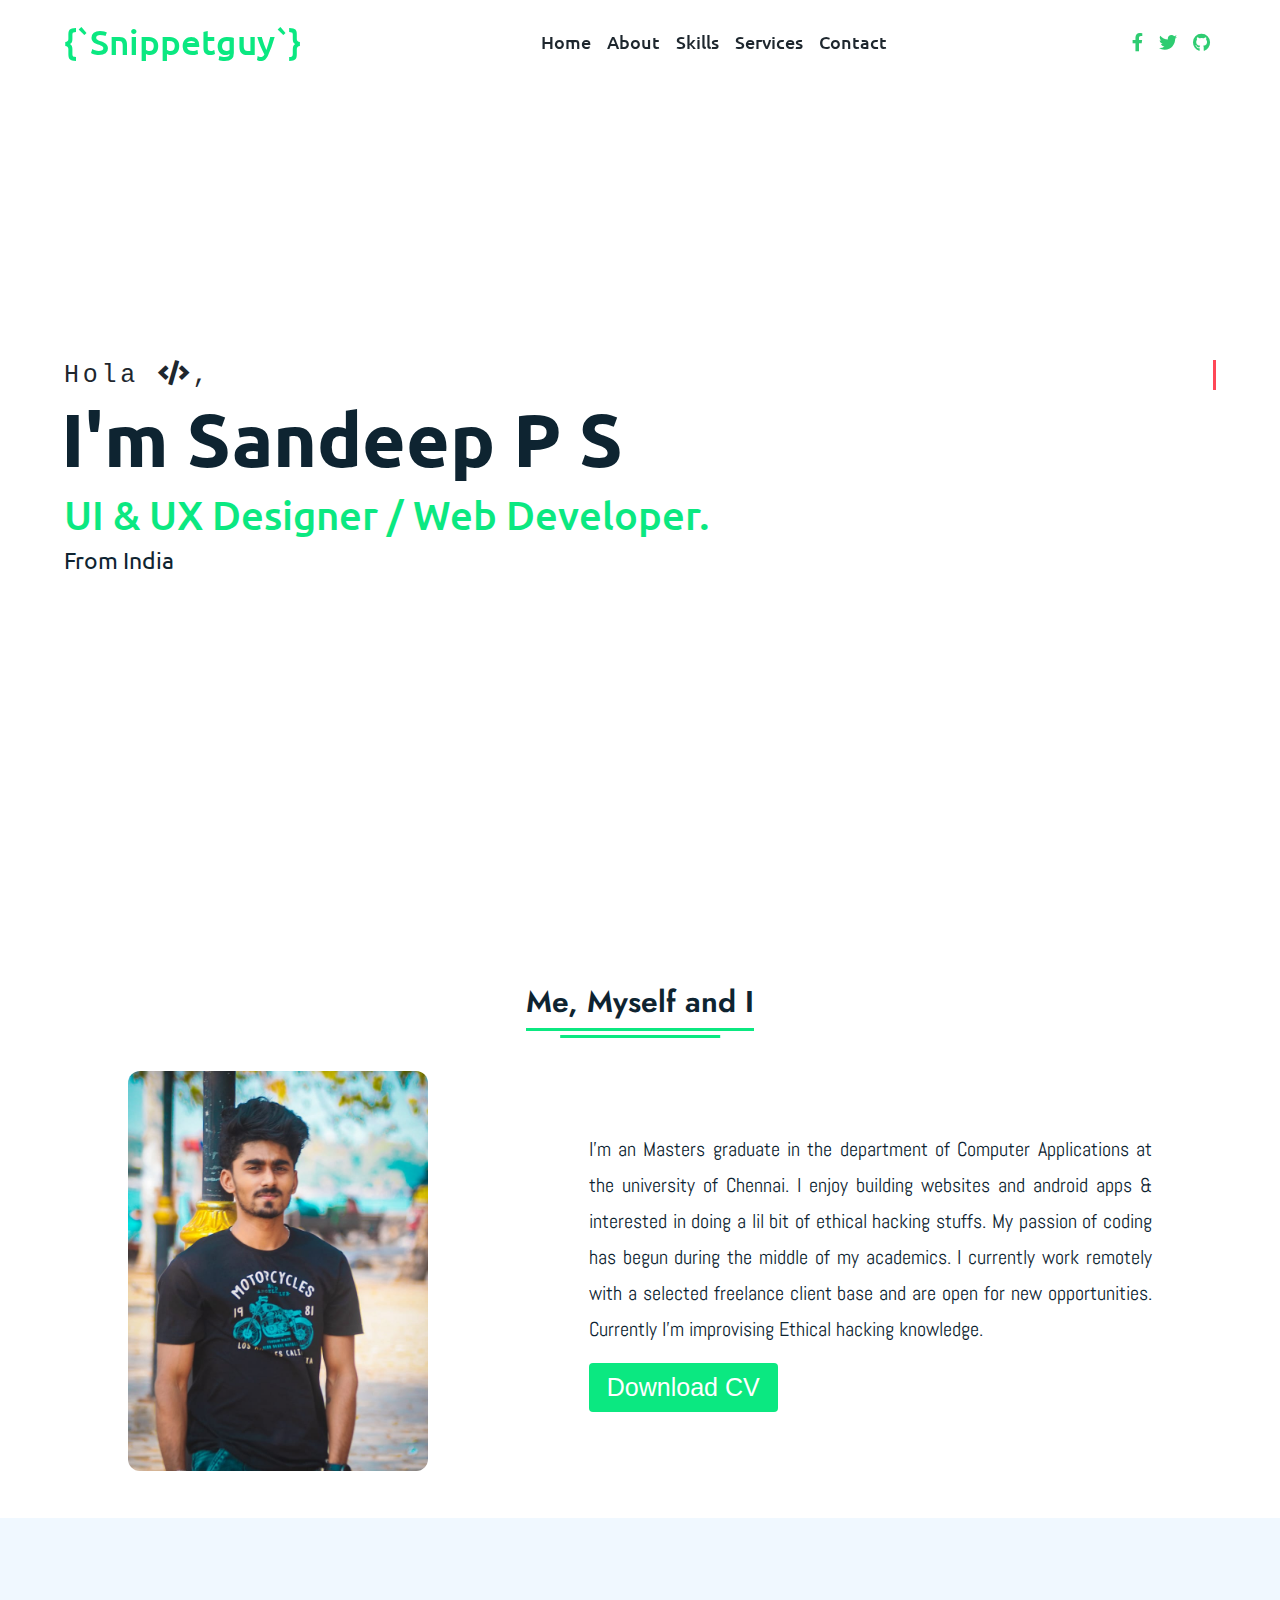
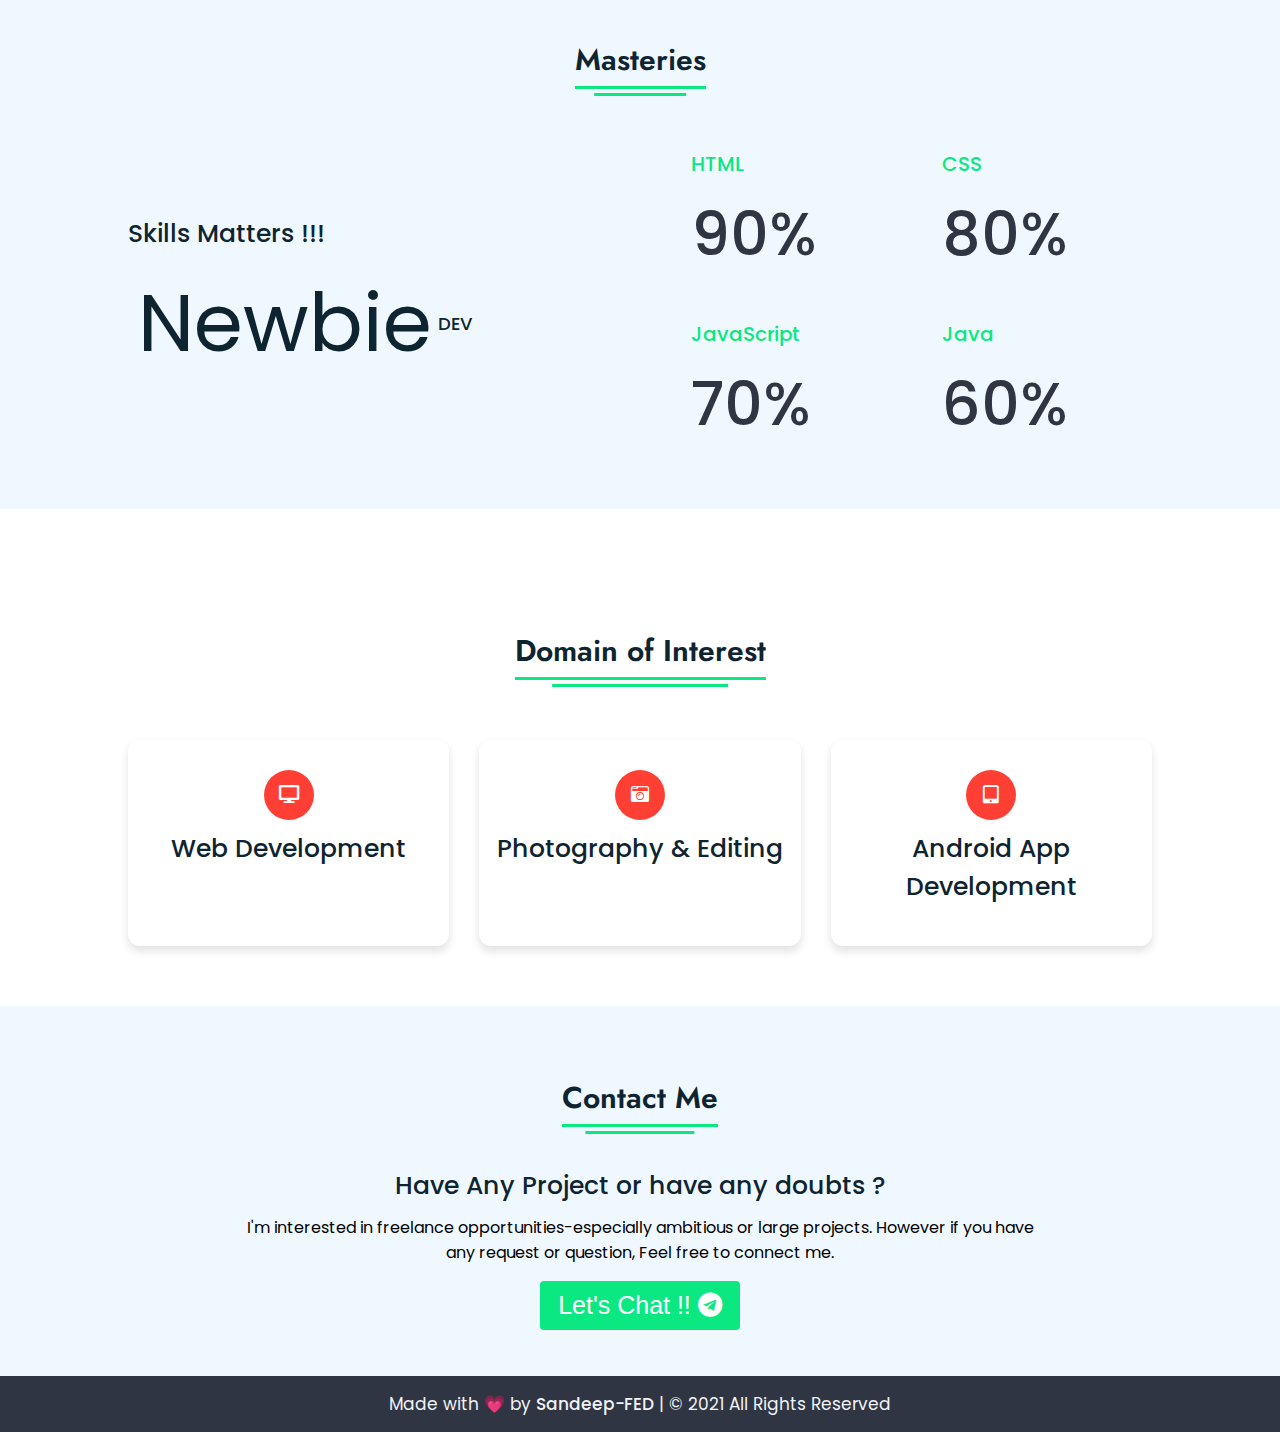
==== commit bfdc07d8: "Changed : Title name" ====
--- a/index.html
+++ b/index.html
@@ -2,25 +2,27 @@
 <!-- Designed by Sandeep-FED  -->
 <html lang="en" dir="ltr">
   <head>
-    <meta charset="UTF-8">
+    <meta charset="UTF-8" />
     <title>Sandeep-FED</title>
-    <link rel="icon" href="/Images/man.png" type="image/icon type">
-    <link rel="stylesheet" href="style.css">
+    <link rel="icon" href="/Images/man.png" type="image/icon type" />
+    <link rel="stylesheet" href="style.css" />
     <!-- Fontawesome CDN Link -->
-    <link rel="stylesheet" href="https://cdnjs.cloudflare.com/ajax/libs/font-awesome/5.15.2/css/all.min.css"/>
-     <meta name="viewport" content="width=device-width, initial-scale=1.0">
-   </head>
-<body>
-  
-  <!-- Move to up button -->
-  <div class="scroll-button">
-    <a href="#home"><i class="fas fa-arrow-up"></i></a>
-  </div>
-  <!-- navigation menu -->
-  <nav>
-    <div class="navbar">
-      <div class="logo"><a href="/index.html">Portfolio.</a></div>
-      <ul class="menu">
+    <link
+      rel="stylesheet"
+      href="https://cdnjs.cloudflare.com/ajax/libs/font-awesome/5.15.2/css/all.min.css"
+    />
+    <meta name="viewport" content="width=device-width, initial-scale=1.0" />
+  </head>
+  <body>
+    <!-- Move to up button -->
+    <div class="scroll-button">
+      <a href="#home"><i class="fas fa-arrow-up"></i></a>
+    </div>
+    <!-- navigation menu -->
+    <nav>
+      <div class="navbar">
+        <div class="logo"><a href="/index.html">{`Snippetguy`}</a></div>
+        <ul class="menu">
           <li><a href="/index.html">Home</a></li>
           <li><a href="#about">About</a></li>
           <li><a href="#skills">Skills</a></li>
@@ -29,136 +31,164 @@
           <div class="cancel-btn">
             <i class="fas fa-times"></i>
           </div>
-      </ul>
-      <div class="media-icons">
-        <a href="https://www.facebook.com/absolutesandu/"><i class="fab fa-facebook-f"></i></a>
-        <a href="https://twitter.com/Snippetguy"><i class="fab fa-twitter"></i></a>
-        <a href="https://github.com/Sandeep-FED"><i class="fab fa-github"></i></a>
+        </ul>
+        <div class="media-icons">
+          <a href="https://www.facebook.com/absolutesandu/"
+            ><i class="fab fa-facebook-f"></i
+          ></a>
+          <a href="https://twitter.com/Snippetguy"
+            ><i class="fab fa-twitter"></i
+          ></a>
+          <a href="https://github.com/Sandeep-FED"
+            ><i class="fab fa-github"></i
+          ></a>
+        </div>
       </div>
-    </div>
-    <div class="menu-btn">
-      <i class="fas fa-bars"></i>
-    </div>
-  </nav>
+      <div class="menu-btn">
+        <i class="fas fa-bars"></i>
+      </div>
+    </nav>
 
-<!-- Home Section Start -->
- <section class="home" id="home">
-   <div class="home-content">
-     <div class="text">
-       <div class="text-one">Hola <i class="fas fa-code"></i>,</div>
-       <div class="text-two">I'm Sandeep P.S</div>
-       <div class="text-three">Front-end Developer / Ethical Hacker.</div>
-       <div class="text-four">From India</div>
-     </div>
-   </div>
- </section>
-<!-- About Section Start -->
-<section class="about" id="about">
-  <div class="content">
-    <div class="title"><span>Me, Myself and I</span></div>
-  <div class="about-details">
-    <div class="left">
-      <img src="Images/IMG-20210702-WA0080.jpg" alt="">
-    </div>
-  
-    <div class="right">
-      <div class="topic"></div>
-      <p>I'm an Masters graduate in the department of Computer Applications at the university of Chennai. I enjoy building websites and android apps & interested in doing a lil bit of ethical hacking stuffs. My passion of coding has begun during the middle of my academics. I currently work remotely with a selected freelance client base and are open for new opportunities. Currently I'm improvising Ethical hacking knowledge.</p>
-      <div class="button">
-        <button id="mybtn" onclick="window.location='https://drive.google.com/file/d/1cpxCW5ap4HLI6JUSWvDdIphbCp6w5PQQ/view?usp=sharing'">Download CV</button>
+    <!-- Home Section Start -->
+    <section class="home" id="home">
+      <div class="home-content">
+        <div class="text">
+          <div class="text-one">Hola <i class="fas fa-code"></i>,</div>
+          <div class="text-two">I'm Sandeep P S</div>
+          <div class="text-three">UI & UX Designer / Web Developer.</div>
+          <div class="text-four">From India</div>
+        </div>
       </div>
-    </div>
-  </div>
-  </div>
-</section>
+    </section>
+    <!-- About Section Start -->
+    <section class="about" id="about">
+      <div class="content">
+        <div class="title"><span>Me, Myself and I</span></div>
+        <div class="about-details">
+          <div class="left">
+            <img src="Images/IMG-20210702-WA0080.jpg" alt="" />
+          </div>
 
-<!-- My Skill Section Start -->
-<!-- Section Tag and Other Div will same where we need to put same CSS -->
-<section class="skills" id="skills">
- <div class="content">
-   <div class="title"><span>Masteries</span></div>
-   <div class="skills-details">
-     <div class="text">
-       <div class="topic">Skills Matters !!!</div>
-       <p></p>
-       <div class="experience">
-         <div class="num">Newbie</div>
-         <div class="exp"> DEV<br></div>
-       </div>
-     </div>
-     <div class="boxes">
-       <div class="box">
-         <div class="topic">HTML</div>
-         <div class="per">90%</div>
-       </div>
-       <div class="box">
-         <div class="topic">CSS</div>
-         <div class="per">80%</div>
-       </div>
-       <div class="box">
-         <div class="topic">JavaScript</div>
-         <div class="per">70%</div>
-       </div>
-       <div class="box">
-         <div class="topic">Java</div>
-         <div class="per">60%</div>
-       </div>
-     </div>
-   </div>
- </div>
-</section>
+          <div class="right">
+            <div class="topic"></div>
+            <p>
+              I'm an Masters graduate in the department of Computer Applications
+              at the university of Chennai. I enjoy building websites and
+              android apps & interested in doing a lil bit of ethical hacking
+              stuffs. My passion of coding has begun during the middle of my
+              academics. I currently work remotely with a selected freelance
+              client base and are open for new opportunities. Currently I'm
+              improvising Ethical hacking knowledge.
+            </p>
+            <div class="button">
+              <button
+                id="mybtn"
+                onclick="window.location='https://drive.google.com/file/d/1cpxCW5ap4HLI6JUSWvDdIphbCp6w5PQQ/view?usp=sharing'"
+              >
+                Download CV
+              </button>
+            </div>
+          </div>
+        </div>
+      </div>
+    </section>
 
-<!-- My Services Section Start -->
- <section class="services" id="services">
-   <div class="content">
-     <div class="title"><span>Domain of Interest</span></div>
-     <div class="boxes">
-       <div class="box">
-         <div class="icon">
-           <i class="fas fa-desktop"></i>
-       </div>
-       <div class="topic">Web Development</div>
-       <p></p>
-     </div>
-       <div class="box">
-         <div class="icon">
-           <i class="fas fa-camera-retro"></i>
-       </div>
-       <div class="topic">Photography & Editing</div>
-       <p></p>
-     </div>
-       <div class="box">
-         <div class="icon">
-           <i class="fas fa-tablet-alt"></i>
-       </div>
-       <div class="topic">Android App Development</div>
-       <p></p>
-     </div>
-   </div>
-   </div>
- </section>
+    <!-- My Skill Section Start -->
+    <!-- Section Tag and Other Div will same where we need to put same CSS -->
+    <section class="skills" id="skills">
+      <div class="content">
+        <div class="title"><span>Masteries</span></div>
+        <div class="skills-details">
+          <div class="text">
+            <div class="topic">Skills Matters !!!</div>
+            <p></p>
+            <div class="experience">
+              <div class="num">Newbie</div>
+              <div class="exp">DEV<br /></div>
+            </div>
+          </div>
+          <div class="boxes">
+            <div class="box">
+              <div class="topic">HTML</div>
+              <div class="per">90%</div>
+            </div>
+            <div class="box">
+              <div class="topic">CSS</div>
+              <div class="per">80%</div>
+            </div>
+            <div class="box">
+              <div class="topic">JavaScript</div>
+              <div class="per">70%</div>
+            </div>
+            <div class="box">
+              <div class="topic">Java</div>
+              <div class="per">60%</div>
+            </div>
+          </div>
+        </div>
+      </div>
+    </section>
 
-<!-- Contact Me section Start -->
-<section class="contact" id="contact">
-  <div class="content">
-    <div class="title"><span>Contact Me</span></div>
-    <div class="text">
-      <div class="topic">Have Any Project or have any doubts ?</div>
-      <p>I'm interested in freelance opportunities-especially ambitious or large projects. However if you have any request or question, Feel free to connect me.</p>
-      <div class="button">
-        <button onclick="window.location='https://t.me/Snippetguy'">Let's Chat !! <i class="fab fa-telegram"></i></button>
+    <!-- My Services Section Start -->
+    <section class="services" id="services">
+      <div class="content">
+        <div class="title"><span>Domain of Interest</span></div>
+        <div class="boxes">
+          <div class="box">
+            <div class="icon">
+              <i class="fas fa-desktop"></i>
+            </div>
+            <div class="topic">Web Development</div>
+            <p></p>
+          </div>
+          <div class="box">
+            <div class="icon">
+              <i class="fas fa-camera-retro"></i>
+            </div>
+            <div class="topic">Photography & Editing</div>
+            <p></p>
+          </div>
+          <div class="box">
+            <div class="icon">
+              <i class="fas fa-tablet-alt"></i>
+            </div>
+            <div class="topic">Android App Development</div>
+            <p></p>
+          </div>
+        </div>
       </div>
-    </div>
-  </div>
-</section>
+    </section>
 
-<!-- Footer Section Start -->
-<footer>
-  <div class="text">
-    <span>Made with 💗 by <a href="#">Sandeep-FED</a> | &#169; 2021 All Rights Reserved</span>
-  </div>
-</footer>
+    <!-- Contact Me section Start -->
+    <section class="contact" id="contact">
+      <div class="content">
+        <div class="title"><span>Contact Me</span></div>
+        <div class="text">
+          <div class="topic">Have Any Project or have any doubts ?</div>
+          <p>
+            I'm interested in freelance opportunities-especially ambitious or
+            large projects. However if you have any request or question, Feel
+            free to connect me.
+          </p>
+          <div class="button">
+            <button onclick="window.location='https://t.me/Snippetguy'">
+              Let's Chat !! <i class="fab fa-telegram"></i>
+            </button>
+          </div>
+        </div>
+      </div>
+    </section>
 
-  <script src="script.js"></script>
-</body>
+    <!-- Footer Section Start -->
+    <footer>
+      <div class="text">
+        <span
+          >Made with 💗 by <a href="#">Sandeep-FED</a> | &#169; 2021 All Rights
+          Reserved</span
+        >
+      </div>
+    </footer>
+
+    <script src="script.js"></script>
+  </body>
 </html>
--- a/style.css
+++ b/style.css
@@ -1,6 +1,6 @@
 /* Google Font CDN Link */
-@import url('https://fonts.googleapis.com/css2?family=Poppins:wght@400;500;600;700&family=Jost:wght@400;500;700&family=Ubuntu:wght@400;500;700&family=Abel:wght@400;500;700&display=swap');
-*{
+@import url("https://fonts.googleapis.com/css2?family=Poppins:wght@400;500;600;700&family=Jost:wght@400;500;700&family=Ubuntu:wght@400;500;700&family=Abel:wght@400;500;700&display=swap");
+* {
   margin: 0;
   padding: 0;
   box-sizing: border-box;
@@ -13,110 +13,116 @@
   color: #fff;
   font-family: monospace;
   overflow: hidden; /* Ensures the content is not revealed until the animation */
-  border-right: .15em solid #ff4757; /* The typwriter cursor */
+  border-right: 0.15em solid #ff4757; /* The typwriter cursor */
   white-space: nowrap; /* Keeps the content on a single line */
   margin: 0 auto; /* Gives that scrolling effect as the typing happens */
-  letter-spacing: .15em; /* Adjust as needed */
-  animation: 
-    typing 3.5s steps(20, end),
-    blink-caret .65s step-end infinite; 
+  letter-spacing: 0.15em; /* Adjust as needed */
+  animation: typing 2.5s steps(20, end), blink-caret 0.65s step-end infinite;
 }
 
 /* The typing effect */
 @keyframes typing {
-  from { width:0 }
-  to { width: 20% }
+  0% {
+    width: 10%;
+  }
+  50% {
+    width: 10%;
+  }
 }
 
 /* The typewriter cursor effect */
 @keyframes blink-caret {
-  from, to { border-color: #ff4757 }
-  50% { border-color: transparent;}
-}
-
+  from,
+  to {
+    border-color: #ff4757;
+  }
+  50% {
+    border-color: transparent;
+  }
+}
 
 /* Custom Scroll Bar CSS */
 ::-webkit-scrollbar {
-    width: 10px;
+  width: 10px;
 }
 ::-webkit-scrollbar-track {
-    background: #f1f1f1;
+  background: #f1f1f1;
 }
 ::-webkit-scrollbar-thumb {
-    background: #0be881;
-    border-radius: 12px;
-    transition: all 0.3s ease;
+  background: #0be881;
+  border-radius: 12px;
+  transition: all 0.3s ease;
 }
 
 ::-webkit-scrollbar-thumb:hover {
-    background: #05c46b;
+  background: #05c46b;
 }
 /* navbar styling */
-nav{
+nav {
   position: fixed;
   width: 100%;
   padding: 20px 0;
   z-index: 998;
   transition: all 0.3s ease;
-  font-family: 'Ubuntu', Helvetica;
-}
-nav.sticky{
+  font-family: "Ubuntu", Helvetica;
+}
+nav.sticky {
   background: #0be881;
   padding: 13px 0;
 }
-nav .navbar{
+nav .navbar {
   width: 90%;
   display: flex;
   justify-content: space-between;
   align-items: center;
   margin: auto;
 }
-nav .navbar .logo a{
+nav .navbar .logo a {
   font-weight: 500;
   font-size: 35px;
   color: #0be881;
 }
-nav.sticky .navbar .logo a{
+nav.sticky .navbar .logo a {
   color: #1e272e;
 }
-nav .navbar .menu{
+nav .navbar .menu {
   display: flex;
   position: relative;
 }
-nav .navbar .menu li{
+nav .navbar .menu li {
   list-style: none;
   margin: 0 8px;
 }
-.navbar .menu a{
+.navbar .menu a {
   font-size: 18px;
   font-weight: 500;
   color: #1e272e;
   padding: 6px 0;
   transition: all 0.4s ease;
 }
-.navbar .menu a:hover{
+.navbar .menu a:hover {
   color: #ff5e57;
 }
-nav.sticky .menu a{
+nav.sticky .menu a {
   color: #1e272e;
 }
-nav.sticky .menu a:hover{
-  color: #0E2431;
-}
-.navbar .media-icons a{
+nav.sticky .menu a:hover {
+  color: #0e2431;
+}
+.navbar .media-icons a {
   color: #2ecc71;
   font-size: 18px;
   margin: 0 6px;
 }
-nav.sticky .media-icons a{
+nav.sticky .media-icons a {
   color: #1e272e;
 }
 
 /* Side Navigation Menu Button CSS */
 nav .menu-btn,
-.navbar .menu .cancel-btn{
+.navbar .menu .cancel-btn {
   position: absolute;
-  color:#f7f1e3;
+  color: #f7f1e3;
   right: 30px;
   top: 20px;
   font-size: 20px;
@@ -124,27 +130,27 @@
   transition: all 0.3s ease;
   display: none;
 }
-nav .menu-btn{
-  color: #4070f4;
-}
-nav.sticky .menu-btn{
-  color: #f7f1e3;
-}
-.navbar .menu .menu-btn{
-  color: #f7f1e3;
+nav .menu-btn {
+  color: #0e2431;
+}
+nav.sticky .menu-btn {
+  color: #0e2431;
+}
+.navbar .menu .menu-btn {
+  color: #0e2431;
 }
 
 /* home section styling */
-.home{
+.home {
   height: 100vh;
   width: 100%;
   background: url("images/") no-repeat;
   background-size: cover;
   background-position: center;
   background-attachment: fixed;
-  font-family: 'Ubuntu', Abel;
-}
-.home .home-content{
+  font-family: "Ubuntu", Abel;
+}
+.home .home-content {
   width: 90%;
   height: 100%;
   margin: auto;
@@ -152,33 +158,33 @@
   flex-direction: column;
   justify-content: center;
 }
-.home .text-one{
+.home .text-one {
   font-size: 25px;
   color: #1e272e;
   font-weight: 450;
 }
-.home .text-two{
-  color: #0E2431;
+.home .text-two {
+  color: #0e2431;
   font-size: 75px;
   font-weight: 600;
   margin-left: -3px;
 }
-.home .text-three{
+.home .text-three {
   font-size: 40px;
   margin: 5px 0;
   color: #0be881;
   font-weight: 450;
 }
-.home .text-four{
+.home .text-four {
   font-size: 23px;
   margin: 5px 0;
-  color: #0E2431;
+  color: #0e2431;
   font-weight: 400;
 }
-.home .button{
+.home .button {
   margin: 14px 0;
 }
-.home .button button{
+.home .button button {
   outline: none;
   padding: 8px 16px;
   border-radius: 6px;
@@ -190,7 +196,7 @@
   border: 2px solid transparent;
   transition: all 0.4s ease;
 }
-.home .button button:hover{
+.home .button button:hover {
   border-color: #4070f4;
   background-color: #fff;
   color: #4070f4;
@@ -199,35 +205,35 @@
 /* About Section Styling */
 /* Those Elements Where We Have Apply Same CSS,
  I'm Selecting Directly 'Section Tag' and 'Class'  */
-section{
+section {
   padding-top: 40px;
 }
-section .content{
+section .content {
   width: 80%;
   margin: 40px auto;
-  font-family: 'Poppins', sans-serif;
-}
-.about .about-details{
+  font-family: "Poppins", sans-serif;
+}
+.about .about-details {
   display: flex;
   justify-content: space-between;
   align-items: center;
 }
-section .title{
+section .title {
   display: flex;
   justify-content: center;
   margin-bottom: 40px;
 }
-section .title span{
+section .title span {
   font-family: Jost;
-  color: #0E2431;
+  color: #0e2431;
   font-size: 30px;
   font-weight: 600;
   position: relative;
   padding-bottom: 8px;
 }
 section .title span::before,
-section .title span::after{
-  content: '';
+section .title span::after {
+  content: "";
   position: absolute;
   height: 3px;
   width: 100%;
@@ -235,41 +241,41 @@
   left: 0;
   bottom: 0;
 }
-section .title span::after{
+section .title span::after {
   bottom: -7px;
   width: 70%;
   left: 50%;
   transform: translateX(-50%);
 }
-.about .about-details .left{
+.about .about-details .left {
   width: 45%;
 }
-.about .left img{
+.about .left img {
   height: 400px;
   width: 300px;
   object-fit: cover;
   border-radius: 12px;
 }
-.about-details .right{
+.about-details .right {
   line-height: 180%;
   font-family: Abel;
   font-size: 20px;
   width: 55%;
 }
-section  .topic{
-  color: #0E2431;
+section .topic {
+  color: #0e2431;
   font-size: 25px;
   font-weight: 500;
   margin-bottom: 10px;
 }
-.about-details .right p{
+.about-details .right p {
   text-align: justify;
-  color: #0E2431;
-}
-section .button{
+  color: #0e2431;
+}
+section .button {
   margin: 16px 0;
 }
-section .button button{
+section .button button {
   outline: none;
   padding: 8px 16px;
   border-radius: 4px;
@@ -281,75 +287,75 @@
   cursor: pointer;
   transition: all 0.4s ease;
 }
-section .button button:hover{
+section .button button:hover {
   border-color: #0be881;
   background-color: #fff;
   color: #0be881;
 }
 
- /* My Skills CSS */
- .skills{
-   background: #F0F8FF;
- }
- .skills .content{
-   padding: 40px 0;
- }
- .skills .skills-details{
-   display: flex;
-   justify-content: space-between;
-   align-items: center;
- }
- .skills-details .text{
-   width: 50%;
- }
- .skills-details p{
-   color: #0E2431;
-   text-align: justify;
- }
-.skills .skills-details .experience{
+/* My Skills CSS */
+.skills {
+  background: #f0f8ff;
+}
+.skills .content {
+  padding: 40px 0;
+}
+.skills .skills-details {
+  display: flex;
+  justify-content: space-between;
+  align-items: center;
+}
+.skills-details .text {
+  width: 50%;
+}
+.skills-details p {
+  color: #0e2431;
+  text-align: justify;
+}
+.skills .skills-details .experience {
   display: flex;
   align-items: center;
   margin: 0 10px;
 }
-.skills-details .experience .num{
-  color: #0E2431;
+.skills-details .experience .num {
+  color: #0e2431;
   font-size: 80px;
 }
-.skills-details .experience .exp{
-  color: #0E2431;
+.skills-details .experience .exp {
+  color: #0e2431;
   margin-left: 20px;
   font-size: 18px;
   font-weight: 500;
   margin: 0 6px;
 }
-.skills-details .boxes{
+.skills-details .boxes {
   width: 45%;
   display: flex;
   flex-wrap: wrap;
   justify-content: space-between;
 }
-.skills-details .box{
+.skills-details .box {
   width: calc(100% / 2 - 20px);
   margin: 20px 0;
 }
-.skills-details .boxes .topic{
+.skills-details .boxes .topic {
   font-size: 20px;
   color: #0be881;
   font-weight: 500;
 }
-.skills-details .boxes .per{
+.skills-details .boxes .per {
   font-size: 60px;
   color: #2f3542;
   font-weight: 500;
 }
 
 /* My Services CSS */
-.services .boxes{
+.services .boxes {
   display: flex;
   flex-wrap: wrap;
   justify-content: space-between;
 }
-.services .boxes .box{
+.services .boxes .box {
   margin: 20px 0;
   width: calc(100% / 3 - 20px);
   text-align: center;
@@ -359,11 +365,11 @@
   cursor: default;
   transition: all 0.4s ease;
 }
-.services .boxes .box:hover{
+.services .boxes .box:hover {
   background: #0be881;
-  color: #0E2431 ;
-}
-.services .boxes .box .icon{
+  color: #0e2431;
+}
+.services .boxes .box .icon {
   height: 50px;
   width: 50px;
   background: #ff3f34;
@@ -375,60 +381,60 @@
   margin: 0 auto 10px auto;
   transition: all 0.4s ease;
 }
-.boxes .box:hover .icon{
+.boxes .box:hover .icon {
   background-color: #fff;
-  color:#0E2431;
+  color: #0e2431;
 }
 .services .boxes .box:hover .topic,
-.services .boxes .box:hover p{
-  color: #0E2431;
+.services .boxes .box:hover p {
+  color: #0e2431;
   transition: all 0.4s ease;
 }
 .services .boxes .box:hover .topic,
-.services .boxes .box:hover p{
+.services .boxes .box:hover p {
   color: #fff;
 }
 /* Contact Me CSS */
-.contact{
-  background: #F0F8FF;
-}
-.contact .content{
+.contact {
+  background: #f0f8ff;
+}
+.contact .content {
   margin: 0 auto;
   padding: 30px 0;
 }
-.contact .text{
+.contact .text {
   width: 80%;
   text-align: center;
   margin: auto;
 }
 
 /* Footer CSS */
-footer{
+footer {
   background: #2f3542;
   padding: 15px 0;
   text-align: center;
-  font-family: 'Poppins';
-}
-footer .text span{
+  font-family: "Poppins";
+}
+footer .text span {
   font-size: 17px;
   font-weight: 400;
   color: #f1f2f6;
 }
-footer .text span a{
+footer .text span a {
   font-weight: 500;
   color: #f1f2f6;
 }
-footer .text span a:hover{
+footer .text span a:hover {
   text-decoration: underline;
 }
 /* Scroll TO Top Button CSS */
-.scroll-button a{
+.scroll-button a {
   position: fixed;
   bottom: 20px;
   right: 20px;
   color: #fff;
   background: #ff6348;
-  padding: 7px 12px;;
+  padding: 7px 12px;
   font-size: 18px;
   border-radius: 20px;
   box-shadow: rgba(0, 0, 0, 0.15);
@@ -437,45 +443,45 @@
 
 /* Responsive Media Query */
 @media (max-width: 1190px) {
-  section .content{
+  section .content {
     width: 85%;
   }
 }
 @media (max-width: 1000px) {
-  .about .about-details{
+  .about .about-details {
     justify-content: center;
     flex-direction: column;
   }
-  .about .about-details .left{
+  .about .about-details .left {
     display: flex;
     justify-content: center;
     width: 100%;
   }
-  .about-details .right{
+  .about-details .right {
     width: 90%;
     margin: 40px 0;
   }
-  .services .boxes .box{
+  .services .boxes .box {
     margin: 20px 0;
     width: calc(100% / 2 - 20px);
   }
 }
 @media (max-width: 900px) {
-  .about .left img{
-    height: 350px;
+  .about .left img {
+    height: 400px;
     width: 350px;
   }
 }
 
 @media (max-width: 750px) {
-  nav .navbar{
+  nav .navbar {
     width: 90%;
   }
-  nav .navbar .menu{
+  nav .navbar .menu {
     position: fixed;
     left: -100%;
     top: 0;
-    background: #0E2431;
+    background: #0e2431;
     height: 100vh;
     max-width: 400px;
     width: 100%;
@@ -484,66 +490,66 @@
     align-items: center;
     transition: all 0.5s ease;
   }
-  .navbar.active .menu{
+  .navbar.active .menu {
     left: 0;
   }
-  nav .navbar .menu a{
+  nav .navbar .menu a {
     font-size: 23px;
     display: block;
     color: #fff;
     margin: 10px 0;
   }
-  nav.sticky .menu a:hover{
+  nav.sticky .menu a:hover {
     color: #ff4757;
   }
-  nav .navbar .media-icons{
+  nav .navbar .media-icons {
     display: none;
   }
   nav .menu-btn,
-  .navbar .menu{
-    color: #0E2431;
+  .navbar .menu {
+    color: #0e2431;
   }
   nav .menu-btn,
-  .navbar .menu .cancel-btn{
+  .navbar .menu .cancel-btn {
     display: block;
   }
-  .home .text-two{
+  .home .text-two {
     font-size: 65px;
   }
-  .home .text-three{
+  .home .text-three {
     font-size: 35px;
   }
-  .skills .skills-details{
+  .skills .skills-details {
     align-items: center;
     justify-content: center;
     flex-direction: column;
   }
-  .skills-details .text{
+  .skills-details .text {
     width: 100%;
     margin-bottom: 50px;
   }
-  .skills-details .boxes{
+  .skills-details .boxes {
     justify-content: center;
     align-items: center;
     width: 100%;
   }
-  .services .boxes .box{
+  .services .boxes .box {
     margin: 20px 0;
     width: 100%;
   }
-  .contact .text{
+  .contact .text {
     width: 100%;
-}
-}
-
-@media (max-width: 500px){
-  .home .text-two{
+  }
+}
+
+@media (max-width: 500px) {
+  .home .text-two {
     font-size: 55px;
   }
-  .home .text-three{
+  .home .text-three {
     font-size: 33px;
   }
-  .skills-details .boxes .per{
+  .skills-details .boxes .per {
     font-size: 50px;
     color: #4070f4;
   }
